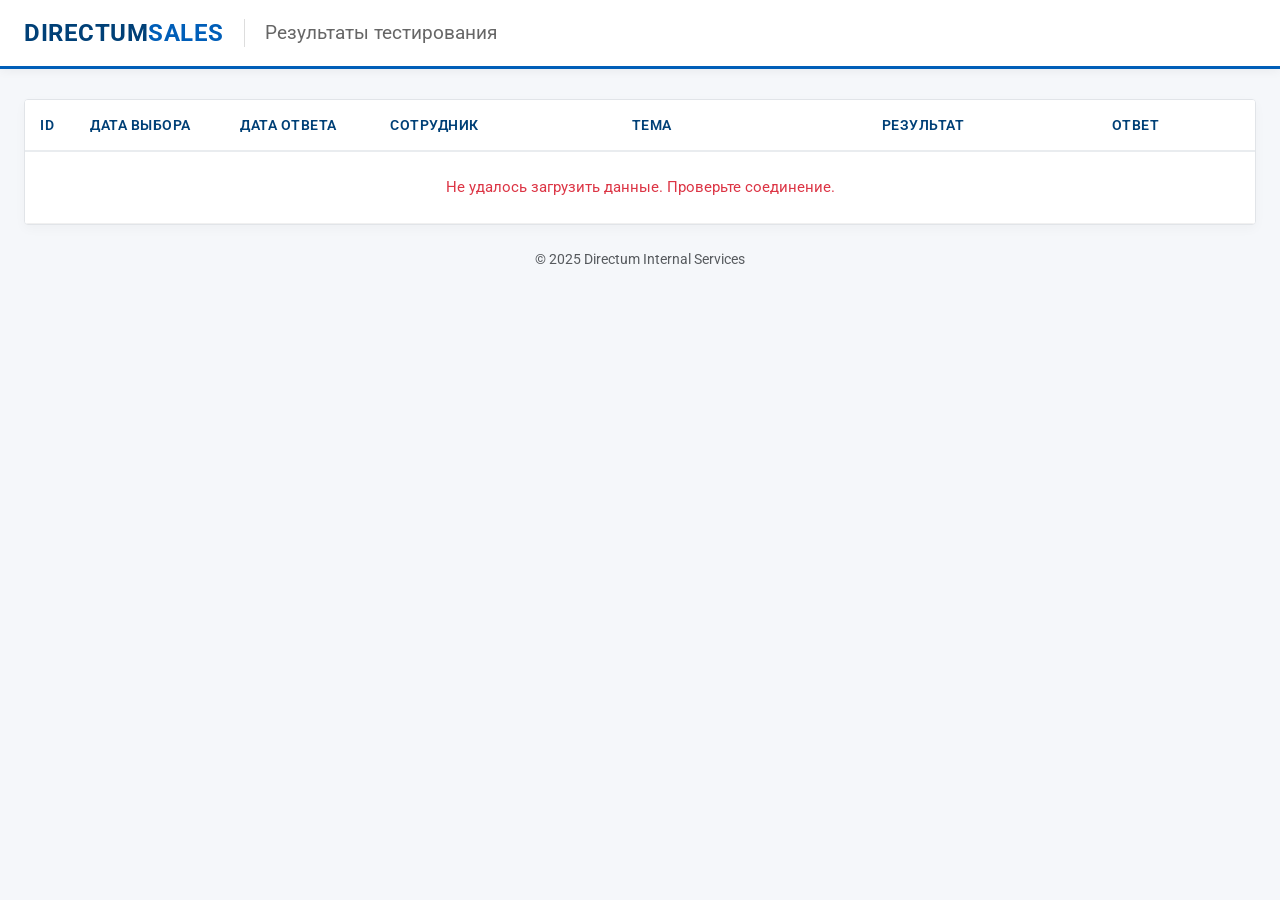
==== static/index.html @ 36f80bc5 "Styles" ====
<!DOCTYPE html>
<html lang="ru">
<head>
    <meta charset="UTF-8">
    <meta name="viewport" content="width=device-width, initial-scale=1.0">
    <title>Directum | Результаты тестирования</title>
    <!-- Подключаем шрифт Roboto для соответствия стилю -->
    <link href="https://fonts.googleapis.com/css2?family=Roboto:wght@300;400;500;700&display=swap" rel="stylesheet">
    <link href="https://cdn.jsdelivr.net/npm/bootstrap@5.3.0/dist/css/bootstrap.min.css" rel="stylesheet">
    
    <style>
        :root {
            --directum-blue: #005eb8; /* Фирменный синий цвет */
            --directum-dark: #004077;
            --bg-gray: #f5f7fa;
            --text-dark: #333333;
        }

        body {
            background-color: var(--bg-gray);
            font-family: 'Roboto', 'Segoe UI', Tahoma, sans-serif;
            color: var(--text-dark);
            padding-bottom: 40px;
        }

        /* Шапка в стиле Directum */
        .navbar {
            background-color: white;
            box-shadow: 0 2px 10px rgba(0,0,0,0.05);
            border-bottom: 3px solid var(--directum-blue);
            padding: 15px 0;
            margin-bottom: 30px;
        }

        .brand-logo {
            font-weight: 700;
            font-size: 1.5rem;
            color: var(--directum-dark);
            text-transform: uppercase;
            letter-spacing: 0.5px;
            display: flex;
            align-items: center;
        }
        
        .brand-logo span {
            color: var(--directum-blue);
        }

        .page-title {
            border-left: 1px solid #ddd;
            padding-left: 20px;
            margin-left: 20px;
            color: #666;
            font-weight: 400;
            font-size: 1.2rem;
        }

        /* Карточка таблицы */
        .table-card {
            background: white;
            border-radius: 4px; /* Более строгие углы */
            box-shadow: 0 4px 12px rgba(0,0,0,0.03);
            border: 1px solid #e1e4e8;
            padding: 0;
            overflow: hidden;
        }

        /* Стилизация таблицы */
        .table {
            margin-bottom: 0;
        }

        .table thead {
            background-color: #f8f9fa;
        }

        .table thead th {
            color: var(--directum-dark);
            font-weight: 600;
            font-size: 0.85rem;
            text-transform: uppercase;
            letter-spacing: 0.5px;
            border-bottom: 2px solid #e9ecef;
            padding: 15px;
        }

        .table tbody td {
            padding: 12px 15px;
            vertical-align: middle;
            font-size: 0.95rem;
            border-bottom: 1px solid #f0f0f0;
        }

        .table-hover tbody tr:hover {
            background-color: #f0f7ff; /* Очень легкий синий при наведении */
        }

        /* Стили для колонки темы */
        .theme-cell {
            max-width: 250px;
            white-space: nowrap;
            overflow: hidden;
            text-overflow: ellipsis;
        }
        
        .badge-theme {
            background-color: #e3f2fd;
            color: var(--directum-dark);
            font-weight: 500;
            border: 1px solid #bbdefb;
            padding: 6px 10px;
            border-radius: 4px;
        }

        /* Ссылки-действия */
        .clickable-preview {
            color: var(--directum-blue);
            cursor: pointer;
            font-weight: 500;
            text-decoration: none;
            border-bottom: 1px dashed var(--directum-blue);
            transition: all 0.2s;
        }
        
        .clickable-preview:hover {
            color: var(--directum-dark);
            border-bottom-style: solid;
        }

        /* Модальное окно */
        .modal-header {
            background-color: var(--directum-dark);
            color: white;
            border-bottom: none;
        }
        
        .modal-title {
            font-weight: 300;
        }
        
        .btn-close {
            filter: invert(1) grayscale(100%) brightness(200%);
        }

        #modalContent {
            white-space: pre-wrap;
            font-family: 'Consolas', 'Monaco', monospace;
            font-size: 0.9rem;
            color: #333;
            background-color: #fafafa;
            padding: 15px;
            border-radius: 4px;
            border: 1px solid #eee;
        }
        
        /* User Avatar Placeholder */
        .user-initials {
            display: inline-flex;
            align-items: center;
            justify-content: center;
            width: 30px;
            height: 30px;
            background-color: #e9ecef;
            color: var(--directum-dark);
            border-radius: 50%;
            font-size: 0.8rem;
            font-weight: bold;
            margin-right: 8px;
        }

        .date-text {
            color: #6c757d;
            font-size: 0.85rem;
        }
    </style>
</head>
<body>

<!-- Навигация -->
<nav class="navbar sticky-top">
    <div class="container-fluid px-4">
        <div class="d-flex align-items-center">
            <div class="brand-logo">
                Directum <span>Sales</span>
            </div>
            <div class="page-title d-none d-md-block">
                Результаты тестирования
            </div>
        </div>
    </div>
</nav>

<div class="container-fluid px-4">
    <div class="table-card">
        <div class="table-responsive">
            <table class="table table-hover" id="resultsTable">
                <thead>
                    <tr>
                        <th style="width: 50px;">ID</th>
                        <th style="width: 150px;">Дата выбора</th>
                        <th style="width: 150px;">Дата ответа</th>
                        <th>Сотрудник</th>
                        <th style="width: 250px;">Тема</th>
                        <th>Результат</th>
                        <th>Ответ</th>
                    </tr>
                </thead>
                <tbody id="tableBody">
                    <tr><td colspan="7" class="text-center py-5 text-muted">Загрузка данных...</td></tr>
                </tbody>
            </table>
        </div>
    </div>
    
    <div class="text-center mt-4 text-muted small">
        &copy; 2025 Directum Internal Services
    </div>
</div>

<!-- Модальное окно -->
<div class="modal fade" id="textModal" tabindex="-1" aria-hidden="true">
  <div class="modal-dialog modal-lg modal-dialog-scrollable">
    <div class="modal-content">
      <div class="modal-header">
        <h5 class="modal-title" id="modalTitle">Просмотр данных</h5>
        <button type="button" class="btn-close" data-bs-dismiss="modal" aria-label="Close"></button>
      </div>
      <div class="modal-body">
        <div id="modalContent"></div>
      </div>
      <div class="modal-footer bg-light">
        <button type="button" class="btn btn-secondary btn-sm" data-bs-dismiss="modal">Закрыть</button>
      </div>
    </div>
  </div>
</div>

<script src="https://cdn.jsdelivr.net/npm/bootstrap@5.3.0/dist/js/bootstrap.bundle.min.js"></script>
<script>
    function formatMskDate(dateString) {
        if (!dateString) return "-";
        const date = new Date(dateString);
        return date.toLocaleString("ru-RU", {
            timeZone: "Europe/Moscow",
            day: "2-digit", month: "2-digit", year: "numeric",
            hour: "2-digit", minute: "2-digit"
        });
    }

    function createPreview(text, type) {
        if (!text) return '<span class="text-muted">-</span>';
        let previewText = text.slice(0, 50) + "...";
        if (type === 'result') {
            const match = text.match(/Итоговая оценка:\s*\d+/i);
            if (match) previewText = match[0];
        } else {
             previewText = text.slice(0, 40) + (text.length > 40 ? "..." : "");
        }

        return `<span class="clickable-preview" onclick="openModal('${type}', this)">${previewText}</span>
                <div class="full-text d-none">${text.replace(/"/g, '&quot;')}</div>`;
    }

    function getInitials(fullName) {
        const parts = fullName.split(' ');
        if (parts.length >= 2) return (parts[0][0] + parts[1][0]).toUpperCase();
        return fullName.slice(0, 2).toUpperCase();
    }

    function openModal(type, element) {
        const fullTextDiv = element.nextElementSibling;
        const fullText = fullTextDiv.innerHTML
            .replace(/&quot;/g, '"')
            .replace(/&lt;/g, '<')
            .replace(/&gt;/g, '>');
        const title = type === 'result' ? 'Результат анализа ИИ' : 'Ответ пользователя';
        document.getElementById('modalTitle').textContent = title;
        document.getElementById('modalContent').textContent = fullText;
        const modal = new bootstrap.Modal(document.getElementById('textModal'));
        modal.show();
    }

    async function loadData() {
        try {
            const response = await fetch('/api/data');
            const data = await response.json();
            const tbody = document.getElementById('tableBody');
            tbody.innerHTML = '';

            data.forEach(row => {
                const tr = document.createElement('tr');
                
                // Парсим имя для инициалов
                const cleanName = row.full_name.split('(')[0].trim();
                const initials = getInitials(cleanName);

                tr.innerHTML = `
                    <td class="text-muted small">${row.id}</td>
                    <td><div class="date-text">${formatMskDate(row.created_at)}</div></td>
                    <td><div class="date-text">${formatMskDate(row.answered_at)}</div></td>
                    <td>
                        <div class="d-flex align-items-center">
                            <div class="user-initials">${initials}</div>
                            <div>${row.full_name}</div>
                        </div>
                    </td>
                    <td>
                        <div class="theme-cell" title="${row.theme_name}">
                            <span class="badge badge-theme text-truncate d-block" style="max-width: 100%;">${row.theme_name}</span>
                        </div>
                    </td>
                    <td>${createPreview(row.result, 'result')}</td>
                    <td>${createPreview(row.user_answer, 'answer')}</td>
                `;
                tbody.appendChild(tr);
            });
        } catch (e) {
            console.error(e);
            document.getElementById('tableBody').innerHTML = '<tr><td colspan="7" class="text-danger text-center py-4">Не удалось загрузить данные. Проверьте соединение.</td></tr>';
        }
    }

    loadData();
</script>
</body>
</html>
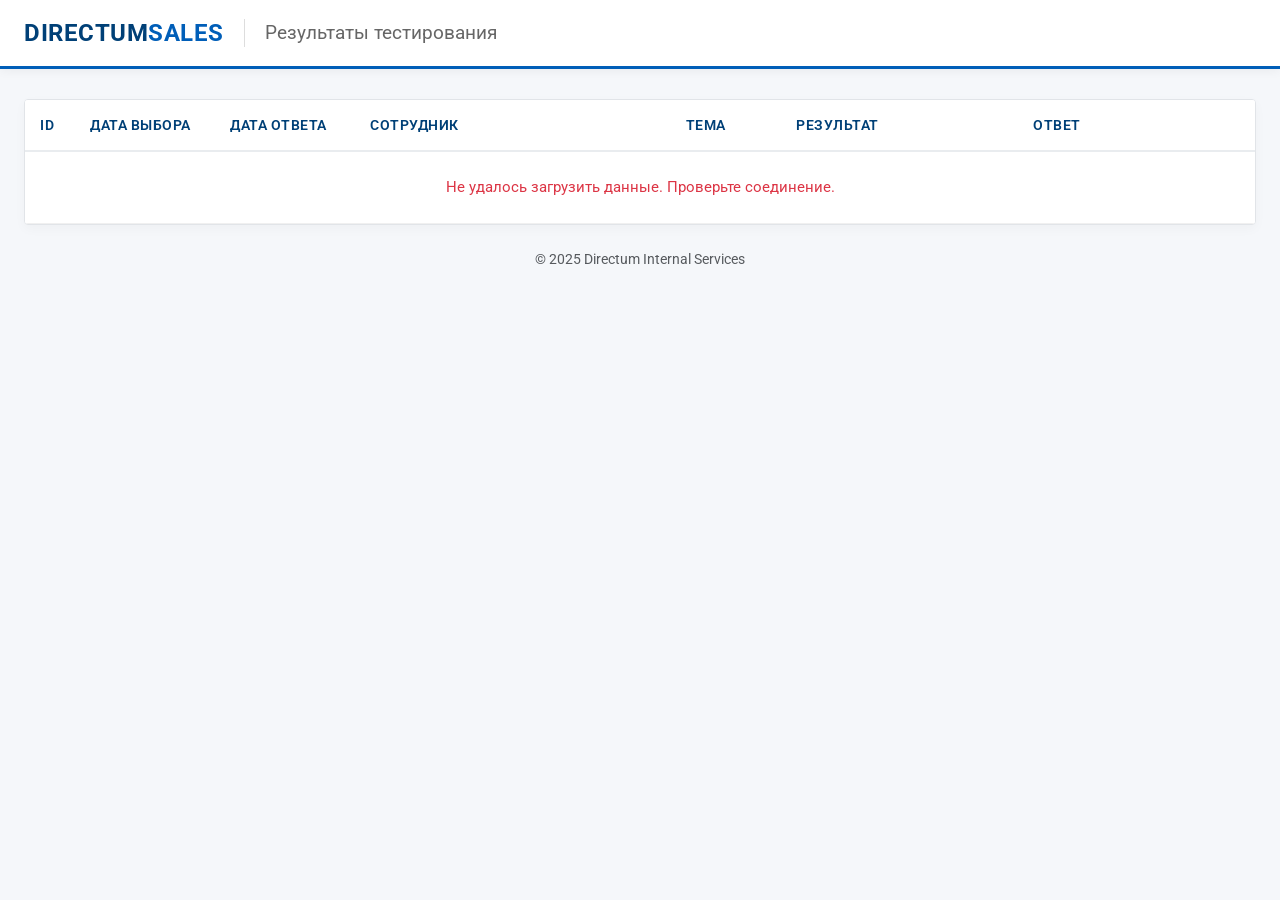
==== commit 3c24a969: "Width fix" ====
--- a/static/index.html
+++ b/static/index.html
@@ -4,13 +4,12 @@
     <meta charset="UTF-8">
     <meta name="viewport" content="width=device-width, initial-scale=1.0">
     <title>Directum | Результаты тестирования</title>
-    <!-- Подключаем шрифт Roboto для соответствия стилю -->
     <link href="https://fonts.googleapis.com/css2?family=Roboto:wght@300;400;500;700&display=swap" rel="stylesheet">
     <link href="https://cdn.jsdelivr.net/npm/bootstrap@5.3.0/dist/css/bootstrap.min.css" rel="stylesheet">
     
     <style>
         :root {
-            --directum-blue: #005eb8; /* Фирменный синий цвет */
+            --directum-blue: #005eb8; 
             --directum-dark: #004077;
             --bg-gray: #f5f7fa;
             --text-dark: #333333;
@@ -23,7 +22,6 @@
             padding-bottom: 40px;
         }
 
-        /* Шапка в стиле Directum */
         .navbar {
             background-color: white;
             box-shadow: 0 2px 10px rgba(0,0,0,0.05);
@@ -55,17 +53,15 @@
             font-size: 1.2rem;
         }
 
-        /* Карточка таблицы */
         .table-card {
             background: white;
-            border-radius: 4px; /* Более строгие углы */
+            border-radius: 4px;
             box-shadow: 0 4px 12px rgba(0,0,0,0.03);
             border: 1px solid #e1e4e8;
             padding: 0;
             overflow: hidden;
         }
 
-        /* Стилизация таблицы */
         .table {
             margin-bottom: 0;
         }
@@ -82,25 +78,27 @@
             letter-spacing: 0.5px;
             border-bottom: 2px solid #e9ecef;
             padding: 15px;
-        }
-
+            vertical-align: top;
+        }
+
+        /* Выравниваем контент по верху, чтобы при высокой теме строки смотрелись аккуратно */
         .table tbody td {
             padding: 12px 15px;
-            vertical-align: middle;
+            vertical-align: top; 
             font-size: 0.95rem;
             border-bottom: 1px solid #f0f0f0;
         }
 
         .table-hover tbody tr:hover {
-            background-color: #f0f7ff; /* Очень легкий синий при наведении */
-        }
-
-        /* Стили для колонки темы */
+            background-color: #f0f7ff;
+        }
+
+        /* Стили для темы с переносом строк */
         .theme-cell {
-            max-width: 250px;
-            white-space: nowrap;
-            overflow: hidden;
-            text-overflow: ellipsis;
+            min-width: 200px;  /* Минимальная ширина, чтобы не сжималось совсем */
+            max-width: 350px;  /* Ограничиваем ширину, чтобы не занимало пол-экрана */
+            white-space: normal; /* Разрешаем перенос строк */
+            line-height: 1.4;
         }
         
         .badge-theme {
@@ -108,11 +106,13 @@
             color: var(--directum-dark);
             font-weight: 500;
             border: 1px solid #bbdefb;
-            padding: 6px 10px;
+            padding: 8px 12px;
             border-radius: 4px;
-        }
-
-        /* Ссылки-действия */
+            display: inline-block; /* Важно для корректного отображения блоком */
+            text-align: left;
+            white-space: normal; /* Разрешаем перенос внутри бейджа */
+        }
+
         .clickable-preview {
             color: var(--directum-blue);
             cursor: pointer;
@@ -120,6 +120,7 @@
             text-decoration: none;
             border-bottom: 1px dashed var(--directum-blue);
             transition: all 0.2s;
+            display: inline-block;
         }
         
         .clickable-preview:hover {
@@ -127,7 +128,6 @@
             border-bottom-style: solid;
         }
 
-        /* Модальное окно */
         .modal-header {
             background-color: var(--directum-dark);
             color: white;
@@ -153,30 +153,30 @@
             border: 1px solid #eee;
         }
         
-        /* User Avatar Placeholder */
         .user-initials {
             display: inline-flex;
             align-items: center;
             justify-content: center;
-            width: 30px;
-            height: 30px;
+            width: 32px;
+            height: 32px;
+            min-width: 32px; /* Чтобы не сплющивалось */
             background-color: #e9ecef;
             color: var(--directum-dark);
             border-radius: 50%;
             font-size: 0.8rem;
             font-weight: bold;
-            margin-right: 8px;
+            margin-right: 10px;
         }
 
         .date-text {
             color: #6c757d;
             font-size: 0.85rem;
+            white-space: nowrap; /* Даты в одну строку */
         }
     </style>
 </head>
 <body>
 
-<!-- Навигация -->
 <nav class="navbar sticky-top">
     <div class="container-fluid px-4">
         <div class="d-flex align-items-center">
@@ -197,12 +197,12 @@
                 <thead>
                     <tr>
                         <th style="width: 50px;">ID</th>
-                        <th style="width: 150px;">Дата выбора</th>
-                        <th style="width: 150px;">Дата ответа</th>
-                        <th>Сотрудник</th>
-                        <th style="width: 250px;">Тема</th>
-                        <th>Результат</th>
-                        <th>Ответ</th>
+                        <th style="width: 140px;">Дата выбора</th>
+                        <th style="width: 140px;">Дата ответа</th>
+                        <th style="min-width: 200px;">Сотрудник</th>
+                        <th>Тема</th>
+                        <th style="min-width: 150px;">Результат</th>
+                        <th style="min-width: 150px;">Ответ</th>
                     </tr>
                 </thead>
                 <tbody id="tableBody">
@@ -217,7 +217,6 @@
     </div>
 </div>
 
-<!-- Модальное окно -->
 <div class="modal fade" id="textModal" tabindex="-1" aria-hidden="true">
   <div class="modal-dialog modal-lg modal-dialog-scrollable">
     <div class="modal-content">
@@ -290,7 +289,6 @@
             data.forEach(row => {
                 const tr = document.createElement('tr');
                 
-                // Парсим имя для инициалов
                 const cleanName = row.full_name.split('(')[0].trim();
                 const initials = getInitials(cleanName);
 
@@ -300,13 +298,13 @@
                     <td><div class="date-text">${formatMskDate(row.answered_at)}</div></td>
                     <td>
                         <div class="d-flex align-items-center">
-                            <div class="user-initials">${initials}</div>
+                            <div class="user-initials flex-shrink-0">${initials}</div>
                             <div>${row.full_name}</div>
                         </div>
                     </td>
                     <td>
-                        <div class="theme-cell" title="${row.theme_name}">
-                            <span class="badge badge-theme text-truncate d-block" style="max-width: 100%;">${row.theme_name}</span>
+                        <div class="theme-cell">
+                            <span class="badge badge-theme">${row.theme_name}</span>
                         </div>
                     </td>
                     <td>${createPreview(row.result, 'result')}</td>
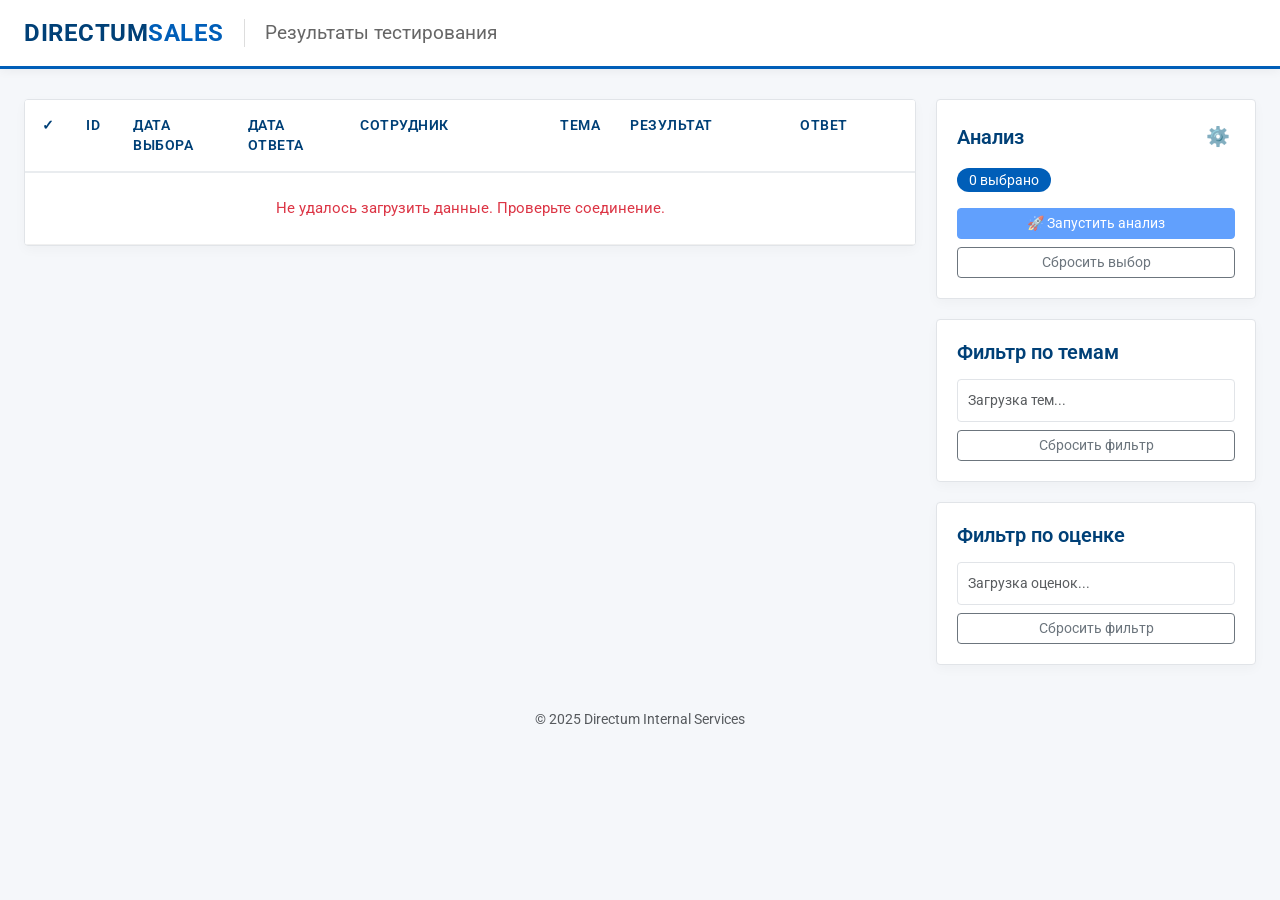
==== commit a64b8734: "Добавить пагинацию, анализ ответов через LLM и фильтры - Динамическая подгрузка записей (infinite sc" ====
--- a/static/index.html
+++ b/static/index.html
@@ -51,6 +51,21 @@
             color: #666;
             font-weight: 400;
             font-size: 1.2rem;
+        }
+
+        .main-layout {
+            display: flex;
+            gap: 20px;
+        }
+
+        .main-content {
+            flex: 1;
+            min-width: 0;
+        }
+
+        .sidebar {
+            width: 320px;
+            flex-shrink: 0;
         }
 
         .table-card {
@@ -81,7 +96,6 @@
             vertical-align: top;
         }
 
-        /* Выравниваем контент по верху, чтобы при высокой теме строки смотрелись аккуратно */
         .table tbody td {
             padding: 12px 15px;
             vertical-align: top; 
@@ -93,11 +107,10 @@
             background-color: #f0f7ff;
         }
 
-        /* Стили для темы с переносом строк */
         .theme-cell {
-            min-width: 200px;  /* Минимальная ширина, чтобы не сжималось совсем */
-            max-width: 350px;  /* Ограничиваем ширину, чтобы не занимало пол-экрана */
-            white-space: normal; /* Разрешаем перенос строк */
+            min-width: 200px;
+            max-width: 350px;
+            white-space: normal;
             line-height: 1.4;
         }
         
@@ -108,9 +121,21 @@
             border: 1px solid #bbdefb;
             padding: 8px 12px;
             border-radius: 4px;
-            display: inline-block; /* Важно для корректного отображения блоком */
+            display: inline-block;
             text-align: left;
-            white-space: normal; /* Разрешаем перенос внутри бейджа */
+            white-space: normal;
+            cursor: pointer;
+            transition: all 0.2s;
+        }
+        
+        .badge-theme:hover {
+            background-color: #bbdefb;
+        }
+        
+        .badge-theme.active {
+            background-color: var(--directum-blue);
+            color: white;
+            border-color: var(--directum-dark);
         }
 
         .clickable-preview {
@@ -159,7 +184,7 @@
             justify-content: center;
             width: 32px;
             height: 32px;
-            min-width: 32px; /* Чтобы не сплющивалось */
+            min-width: 32px;
             background-color: #e9ecef;
             color: var(--directum-dark);
             border-radius: 50%;
@@ -171,7 +196,106 @@
         .date-text {
             color: #6c757d;
             font-size: 0.85rem;
-            white-space: nowrap; /* Даты в одну строку */
+            white-space: nowrap;
+        }
+
+        .sidebar-card {
+            background: white;
+            border-radius: 4px;
+            box-shadow: 0 4px 12px rgba(0,0,0,0.03);
+            border: 1px solid #e1e4e8;
+            padding: 20px;
+            margin-bottom: 20px;
+        }
+
+        .sidebar-card h5 {
+            color: var(--directum-dark);
+            font-weight: 600;
+            margin-bottom: 15px;
+            display: flex;
+            align-items: center;
+            justify-content: space-between;
+        }
+
+        .selected-count {
+            background: var(--directum-blue);
+            color: white;
+            padding: 4px 12px;
+            border-radius: 12px;
+            font-size: 0.85rem;
+        }
+
+        .loading-more {
+            text-align: center;
+            padding: 20px;
+            color: #6c757d;
+        }
+
+        .checkbox-column {
+            width: 50px;
+            text-align: center;
+        }
+
+        .filter-section {
+            margin-bottom: 15px;
+        }
+
+        .filter-section label {
+            font-weight: 500;
+            color: var(--directum-dark);
+            margin-bottom: 8px;
+            display: block;
+        }
+
+        .btn-settings {
+            background: none;
+            border: none;
+            color: var(--directum-dark);
+            cursor: pointer;
+            font-size: 1.2rem;
+            padding: 5px;
+            transition: color 0.2s;
+        }
+
+        .btn-settings:hover {
+            color: var(--directum-blue);
+        }
+
+        #analysisResult {
+            white-space: pre-wrap;
+            font-family: 'Consolas', 'Monaco', monospace;
+            font-size: 0.9rem;
+            background-color: #fafafa;
+            padding: 15px;
+            border-radius: 4px;
+            border: 1px solid #eee;
+            max-height: 400px;
+            overflow-y: auto;
+        }
+
+        .streaming-indicator {
+            color: var(--directum-blue);
+            font-style: italic;
+        }
+        
+        .theme-filter-list {
+            max-height: 350px;
+            overflow-y: auto;
+            border: 1px solid #e1e4e8;
+            border-radius: 4px;
+            padding: 10px;
+        }
+        
+        .theme-filter-item {
+            display: flex;
+            align-items: center;
+            gap: 8px;
+            padding: 4px 0;
+            cursor: pointer;
+        }
+        
+        .theme-filter-item:hover {
+            background-color: #f5f7fa;
         }
     </style>
 </head>
@@ -191,24 +315,77 @@
 </nav>
 
 <div class="container-fluid px-4">
-    <div class="table-card">
-        <div class="table-responsive">
-            <table class="table table-hover" id="resultsTable">
-                <thead>
-                    <tr>
-                        <th style="width: 50px;">ID</th>
-                        <th style="width: 140px;">Дата выбора</th>
-                        <th style="width: 140px;">Дата ответа</th>
-                        <th style="min-width: 200px;">Сотрудник</th>
-                        <th>Тема</th>
-                        <th style="min-width: 150px;">Результат</th>
-                        <th style="min-width: 150px;">Ответ</th>
-                    </tr>
-                </thead>
-                <tbody id="tableBody">
-                    <tr><td colspan="7" class="text-center py-5 text-muted">Загрузка данных...</td></tr>
-                </tbody>
-            </table>
+    <div class="main-layout">
+        <!-- Основной контент с таблицей -->
+        <div class="main-content">
+            <div class="table-card">
+                <div class="table-responsive">
+                    <table class="table table-hover" id="resultsTable">
+                        <thead>
+                            <tr>
+                                <th class="checkbox-column">✓</th>
+                                <th style="width: 50px;">ID</th>
+                                <th style="width: 140px;">Дата выбора</th>
+                                <th style="width: 140px;">Дата ответа</th>
+                                <th style="min-width: 200px;">Сотрудник</th>
+                                <th>Тема</th>
+                                <th style="min-width: 170px;">Результат</th>
+                                <th style="min-width: 130px;">Ответ</th>
+                            </tr>
+                        </thead>
+                        <tbody id="tableBody">
+                            <tr><td colspan="8" class="text-center py-5 text-muted">Загрузка данных...</td></tr>
+                        </tbody>
+                    </table>
+                </div>
+            </div>
+            
+            <div class="loading-more d-none" id="loadingMore">
+                Загрузка ещё данных...
+            </div>
+        </div>
+
+        <!-- Боковая панель -->
+        <div class="sidebar">
+            <div class="sidebar-card">
+                <h5>
+                    Анализ
+                    <button class="btn-settings" onclick="openSettingsModal()" title="Настройки промта">⚙️</button>
+                </h5>
+                
+                <div class="mb-3">
+                    <span class="selected-count" id="selectedCount">0 выбрано</span>
+                </div>
+                
+                <div class="d-grid gap-2">
+                    <button class="btn btn-primary btn-sm" id="analyzeBtn" onclick="analyzeAnswers()" disabled>
+                        🚀 Запустить анализ
+                    </button>
+                    <button class="btn btn-outline-secondary btn-sm" onclick="clearSelection()">
+                        Сбросить выбор
+                    </button>
+                </div>
+            </div>
+
+            <div class="sidebar-card">
+                <h5>Фильтр по темам</h5>
+                <div class="theme-filter-list" id="themeFilterList">
+                    <div class="text-muted small">Загрузка тем...</div>
+                </div>
+                <button class="btn btn-outline-secondary btn-sm w-100 mt-2" onclick="clearThemeFilter()">
+                    Сбросить фильтр
+                </button>
+            </div>
+
+            <div class="sidebar-card">
+                <h5>Фильтр по оценке</h5>
+                <div class="theme-filter-list" id="scoreFilterList">
+                    <div class="text-muted small">Загрузка оценок...</div>
+                </div>
+                <button class="btn btn-outline-secondary btn-sm w-100 mt-2" onclick="clearScoreFilter()">
+                    Сбросить фильтр
+                </button>
+            </div>
         </div>
     </div>
     
@@ -217,6 +394,7 @@
     </div>
 </div>
 
+<!-- Модальное окно для просмотра текста -->
 <div class="modal fade" id="textModal" tabindex="-1" aria-hidden="true">
   <div class="modal-dialog modal-lg modal-dialog-scrollable">
     <div class="modal-content">
@@ -234,8 +412,84 @@
   </div>
 </div>
 
+<!-- Модальное окно настроек промта -->
+<div class="modal fade" id="settingsModal" tabindex="-1" aria-hidden="true">
+  <div class="modal-dialog">
+    <div class="modal-content">
+      <div class="modal-header">
+        <h5 class="modal-title">Настройки анализа</h5>
+        <button type="button" class="btn-close" data-bs-dismiss="modal" aria-label="Close"></button>
+      </div>
+      <div class="modal-body">
+        <div class="mb-3">
+            <label for="analysisPrompt" class="form-label fw-bold">Промт для анализа:</label>
+            <textarea class="form-control" id="analysisPrompt" rows="5">проанализируй и обобщи наиболее явные ошибки и дай рекомендации. Игнорируй непоследовательность и некорректность в названии и терминах, т.к. это может быть связано с некорректным распознаванием записи.</textarea>
+        </div>
+      </div>
+      <div class="modal-footer">
+        <button type="button" class="btn btn-secondary btn-sm" data-bs-dismiss="modal">Закрыть</button>
+        <button type="button" class="btn btn-primary btn-sm" onclick="saveSettings()">Сохранить</button>
+      </div>
+    </div>
+  </div>
+</div>
+
+<!-- Модальное окно результата анализа -->
+<div class="modal fade" id="resultModal" tabindex="-1" aria-hidden="true">
+  <div class="modal-dialog modal-lg modal-dialog-scrollable">
+    <div class="modal-content">
+      <div class="modal-header">
+        <h5 class="modal-title">Результат анализа</h5>
+        <button type="button" class="btn-close" data-bs-dismiss="modal" aria-label="Close"></button>
+      </div>
+      <div class="modal-body">
+        <div id="analysisResult"></div>
+      </div>
+      <div class="modal-footer">
+        <button type="button" class="btn btn-outline-secondary btn-sm" onclick="downloadResult()">
+            💾 Скачать .md
+        </button>
+        <button type="button" class="btn btn-secondary btn-sm" data-bs-dismiss="modal">Закрыть</button>
+      </div>
+    </div>
+  </div>
+</div>
+
 <script src="https://cdn.jsdelivr.net/npm/bootstrap@5.3.0/dist/js/bootstrap.bundle.min.js"></script>
 <script>
+    // Состояние пагинации
+    let currentOffset = 0;
+    const defaultLimit = 20;
+    let currentLimit = parseInt(localStorage.getItem('salesViewer_pageSize')) || defaultLimit;
+    let isLoading = false;
+    let hasMore = true;
+    let totalRecords = 0;
+
+    // Выбранные ответы для анализа
+    let selectedAnswers = new Map();
+    
+    // Все доступные темы
+    let allThemes = [];
+    let activeThemeFilter = null;
+    
+    // Все доступные оценки
+    let allScores = [];
+    let activeScoreFilter = null;
+    
+    // Данные таблицы (для фильтрации)
+    let allTableData = [];
+
+    // Загрузка промта из localStorage
+    function loadPrompt() {
+        const saved = localStorage.getItem('salesViewer_analysisPrompt');
+        return saved || 'проанализируй и обобщи наиболее явные ошибки и дай рекомендации. Игнорируй непоследовательность и некорректность в названии и терминах, т.к. это может быть связано с некорректным распознаванием записи.';
+    }
+    
+    function savePrompt() {
+        const prompt = document.getElementById('analysisPrompt').value;
+        localStorage.setItem('salesViewer_analysisPrompt', prompt);
+    }
+
     function formatMskDate(dateString) {
         if (!dateString) return "-";
         const date = new Date(dateString);
@@ -264,6 +518,16 @@
         const parts = fullName.split(' ');
         if (parts.length >= 2) return (parts[0][0] + parts[1][0]).toUpperCase();
         return fullName.slice(0, 2).toUpperCase();
+    }
+	
+	function formatUserWithLink(fullName) {
+        const match = fullName.match(/^(.*?)\s*\((.*?)\)$/);
+        if (match && match[2] && match[2] !== 'no_user') {
+            const name = match[1];
+            const username = match[2];
+            return `${name} (<a href="https://t.me/${username}" target="_blank" title="Открыть Telegram" style="color: var(--directum-blue); text-decoration: none; border-bottom: 1px dotted var(--directum-blue);">${username}</a>)`;
+        }
+        return fullName;
     }
 
     function openModal(type, element) {
@@ -279,46 +543,373 @@
         modal.show();
     }
 
-    async function loadData() {
+    function openSettingsModal() {
+        document.getElementById('analysisPrompt').value = loadPrompt();
+        const modal = new bootstrap.Modal(document.getElementById('settingsModal'));
+        modal.show();
+    }
+    
+    function saveSettings() {
+        savePrompt();
+        const modal = bootstrap.Modal.getInstance(document.getElementById('settingsModal'));
+        modal.hide();
+    }
+
+    function updateSelectedCount() {
+        document.getElementById('selectedCount').textContent = `${selectedAnswers.size} выбрано`;
+        document.getElementById('analyzeBtn').disabled = selectedAnswers.size === 0;
+    }
+
+    function toggleSelection(id) {
+        if (selectedAnswers.has(id)) {
+            selectedAnswers.delete(id);
+        } else {
+            const row = allTableData.find(r => r.id === id);
+            if (row) {
+                selectedAnswers.set(id, row);
+            }
+        }
+        updateSelectedCount();
+    }
+
+    function clearSelection() {
+        selectedAnswers.clear();
+        document.querySelectorAll('.answer-checkbox').forEach(cb => cb.checked = false);
+        updateSelectedCount();
+    }
+
+    // Извлечение оценки из текста результата
+    function extractScore(resultText) {
+        if (!resultText) return null;
+        const match = resultText.match(/Итоговая оценка:\s*(\d+)/i);
+        return match ? parseInt(match[1]) : null;
+    }
+    
+    // Фильтрация тем
+    function extractUniqueThemes(data) {
+        const themesMap = new Map();
+        data.forEach(row => {
+            if (row.theme_name && !themesMap.has(row.theme_name)) {
+                themesMap.set(row.theme_name, row.theme_name);
+            }
+        });
+        return Array.from(themesMap.values()).sort();
+    }
+    
+    // Фильтрация оценок
+    function extractUniqueScores(data) {
+        const scoresSet = new Set();
+        data.forEach(row => {
+            const score = extractScore(row.result);
+            if (score !== null) {
+                scoresSet.add(score);
+            }
+        });
+        return Array.from(scoresSet).sort((a, b) => a - b);
+    }
+    
+    function renderThemeFilter(themes) {
+        const container = document.getElementById('themeFilterList');
+        container.innerHTML = themes.map(theme => {
+            const isActive = activeThemeFilter === theme ? 'active' : '';
+            return `
+                <label class="theme-filter-item">
+                    <input type="checkbox" value="${theme}" 
+                           ${activeThemeFilter === theme ? 'checked' : ''}
+                           onchange="setThemeFilter('${theme}')">
+                    <span class="badge badge-theme ${isActive}">${theme}</span>
+                </label>
+            `;
+        }).join('');
+    }
+    
+    function renderScoreFilter(scores) {
+        const container = document.getElementById('scoreFilterList');
+        container.innerHTML = scores.map(score => {
+            const isActive = activeScoreFilter === score;
+            return `
+                <label class="theme-filter-item">
+                    <input type="checkbox" value="${score}" 
+                           ${isActive ? 'checked' : ''}
+                           onchange="setScoreFilter(${score})">
+                    <span class="badge badge-theme ${isActive ? 'active' : ''}">${score}</span>
+                </label>
+            `;
+        }).join('');
+    }
+    
+    async function setThemeFilter(theme) {
+        if (activeThemeFilter === theme) {
+            activeThemeFilter = null;
+        } else {
+            activeThemeFilter = theme;
+        }
+        
+        // Если включили фильтр — подгружаем все данные для корректной фильтрации
+        if (activeThemeFilter) {
+            currentOffset = 0;
+            hasMore = true;
+            allTableData = [];
+            document.getElementById('tableBody').innerHTML = '<tr><td colspan="8" class="text-center py-5 text-muted">Применение фильтра...</td></tr>';
+            
+            // Подгружаем все данные порциями
+            while (hasMore) {
+                await loadData(true, false);
+            }
+            allScores = extractUniqueScores(allTableData);
+            renderThemeFilter(allThemes);
+            renderScoreFilter(allScores);
+            renderTable();
+        } else {
+            // Сброс фильтра — полная перезагрузка
+            currentOffset = 0;
+            hasMore = true;
+            allTableData = [];
+            document.getElementById('tableBody').innerHTML = '<tr><td colspan="8" class="text-center py-5 text-muted">Загрузка данных...</td></tr>';
+            await loadData(false, true);
+        }
+    }
+    
+    async function clearThemeFilter() {
+        activeThemeFilter = null;
+        currentOffset = 0;
+        hasMore = true;
+        allTableData = [];
+        document.getElementById('tableBody').innerHTML = '<tr><td colspan="8" class="text-center py-5 text-muted">Загрузка данных...</td></tr>';
+        await loadData(false, true);
+    }
+    
+    async function setScoreFilter(score) {
+        if (activeScoreFilter === score) {
+            activeScoreFilter = null;
+        } else {
+            activeScoreFilter = score;
+        }
+        renderScoreFilter(allScores);
+        renderTable();
+    }
+    
+    function clearScoreFilter() {
+        activeScoreFilter = null;
+        renderScoreFilter(allScores);
+        renderTable();
+    }
+
+    // Фильтрация данных
+    function getFilteredData() {
+        let filtered = allTableData;
+        
+        if (activeThemeFilter) {
+            filtered = filtered.filter(row => row.theme_name === activeThemeFilter);
+        }
+        
+        if (activeScoreFilter !== null) {
+            filtered = filtered.filter(row => extractScore(row.result) === activeScoreFilter);
+        }
+        
+        return filtered;
+    }
+
+    // Рендер таблицы из отфильтрованных данных
+    function renderTable() {
+        const tbody = document.getElementById('tableBody');
+        tbody.innerHTML = '';
+        
+        const filteredData = getFilteredData();
+        
+        if (filteredData.length === 0) {
+            tbody.innerHTML = '<tr><td colspan="8" class="text-center py-5 text-muted">Нет данных по выбранному фильтру</td></tr>';
+            return;
+        }
+
+        filteredData.forEach(row => {
+            const tr = document.createElement('tr');
+            tr.dataset.id = row.id;
+            
+            const cleanName = row.full_name.split('(')[0].trim();
+            const initials = getInitials(cleanName);
+            const isSelected = selectedAnswers.has(row.id);
+
+            tr.innerHTML = `
+                <td class="checkbox-column">
+                    <input type="checkbox" class="form-check-input answer-checkbox" 
+                           ${isSelected ? 'checked' : ''} 
+                           onchange="toggleSelection(${row.id})">
+                </td>
+                <td class="text-muted small">${row.id}</td>
+                <td><div class="date-text">${formatMskDate(row.created_at)}</div></td>
+                <td><div class="date-text">${formatMskDate(row.answered_at)}</div></td>
+                <td>
+                    <div class="d-flex align-items-center">
+                        <div class="user-initials flex-shrink-0">${initials}</div>
+                        <div>${formatUserWithLink(row.full_name)}</div>
+                    </div>
+                </td>
+                <td>
+                    <div class="theme-cell">
+                        <span class="badge badge-theme">${row.theme_name}</span>
+                    </div>
+                </td>
+                <td>${createPreview(row.result, 'result')}</td>
+                <td>${createPreview(row.user_answer, 'answer')}</td>
+            `;
+            tbody.appendChild(tr);
+        });
+    }
+
+    async function loadData(append = false, render = true) {
+        if (isLoading || !hasMore) return;
+        
+        isLoading = true;
+
         try {
-            const response = await fetch('/api/data');
-            const data = await response.json();
-            const tbody = document.getElementById('tableBody');
-            tbody.innerHTML = '';
-
-            data.forEach(row => {
-                const tr = document.createElement('tr');
+            const response = await fetch(`/api/data?offset=${currentOffset}&limit=${currentLimit}`);
+            if (!response.ok) {
+                throw new Error(`HTTP ${response.status}`);
+            }
+            const result = await response.json();
+            
+            if (!append) {
+                allTableData = [];
+                currentOffset = 0;
+            }
+
+            totalRecords = result.total;
+            
+            // Добавляем новые данные
+            result.data.forEach(row => {
+                // Проверяем, нет ли уже такого ID
+                if (!allTableData.find(r => r.id === row.id)) {
+                    allTableData.push(row);
+                }
+            });
+            
+            // Извлекаем уникальные темы и оценки при первой загрузке
+            if (!append) {
+                allThemes = extractUniqueThemes(allTableData);
+                allScores = extractUniqueScores(allTableData);
+                renderThemeFilter(allThemes);
+                renderScoreFilter(allScores);
+            }
+
+            // Рендерим таблицу с учётом фильтра (если нужно)
+            if (render) {
+                renderTable();
+            }
+
+            currentOffset += currentLimit;
+            hasMore = currentOffset < totalRecords;
+            
+            if (hasMore) {
+                document.getElementById('loadingMore').classList.remove('d-none');
+            } else {
+                document.getElementById('loadingMore').classList.add('d-none');
+            }
+
+        } catch (e) {
+            console.error('Load error:', e);
+            if (!append) {
+                document.getElementById('tableBody').innerHTML = '<tr><td colspan="8" class="text-danger text-center py-4">Не удалось загрузить данные. Проверьте соединение.</td></tr>';
+            }
+        } finally {
+            isLoading = false;
+        }
+    }
+
+    // Бесконечная прокрутка
+    window.addEventListener('scroll', () => {
+        if ((window.innerHeight + window.scrollY) >= document.body.offsetHeight - 500) {
+            loadData(true);
+        }
+    });
+
+    // Глобальная переменная для последнего результата анализа
+    let lastAnalysisResult = '';
+
+    async function analyzeAnswers() {
+        const answers = Array.from(selectedAnswers.values());
+        const prompt = loadPrompt();
+        
+        if (!answers.length) {
+            alert('Выберите хотя бы один ответ для анализа');
+            return;
+        }
+
+        const btn = document.getElementById('analyzeBtn');
+        const resultModal = new bootstrap.Modal(document.getElementById('resultModal'));
+        const resultDiv = document.getElementById('analysisResult');
+        
+        btn.disabled = true;
+        btn.textContent = '⏳ Анализ...';
+        
+        // Открываем модальное окно с индикатором загрузки
+        resultDiv.innerHTML = '<div class="text-center"><div class="spinner-border text-primary" role="status"></div><p class="mt-2">Генерирую анализ...</p></div>';
+        resultModal.show();
+        lastAnalysisResult = '';
+
+        try {
+            const response = await fetch('/api/analyze', {
+                method: 'POST',
+                headers: {
+                    'Content-Type': 'application/json'
+                },
+                body: JSON.stringify({
+                    selected_answers: answers,
+                    prompt: prompt
+                })
+            });
+
+            if (!response.ok) {
+                const error = await response.json().catch(() => ({ detail: 'Ошибка анализа' }));
+                throw new Error(error.detail || `HTTP ${response.status}`);
+            }
+
+            // Потоковое чтение ответа
+            const reader = response.body.getReader();
+            const decoder = new TextDecoder();
+            
+            resultDiv.innerHTML = '';
+            
+            while (true) {
+                const { value, done } = await reader.read();
+                if (done) break;
                 
-                const cleanName = row.full_name.split('(')[0].trim();
-                const initials = getInitials(cleanName);
-
-                tr.innerHTML = `
-                    <td class="text-muted small">${row.id}</td>
-                    <td><div class="date-text">${formatMskDate(row.created_at)}</div></td>
-                    <td><div class="date-text">${formatMskDate(row.answered_at)}</div></td>
-                    <td>
-                        <div class="d-flex align-items-center">
-                            <div class="user-initials flex-shrink-0">${initials}</div>
-                            <div>${row.full_name}</div>
-                        </div>
-                    </td>
-                    <td>
-                        <div class="theme-cell">
-                            <span class="badge badge-theme">${row.theme_name}</span>
-                        </div>
-                    </td>
-                    <td>${createPreview(row.result, 'result')}</td>
-                    <td>${createPreview(row.user_answer, 'answer')}</td>
-                `;
-                tbody.appendChild(tr);
-            });
+                const text = decoder.decode(value);
+                lastAnalysisResult += text;
+                resultDiv.textContent = lastAnalysisResult;
+                resultDiv.scrollTop = resultDiv.scrollHeight;
+            }
+
         } catch (e) {
-            console.error(e);
-            document.getElementById('tableBody').innerHTML = '<tr><td colspan="7" class="text-danger text-center py-4">Не удалось загрузить данные. Проверьте соединение.</td></tr>';
-        }
-    }
-
-    loadData();
+            resultDiv.textContent = `❌ Ошибка: ${e.message}`;
+            lastAnalysisResult = `Ошибка: ${e.message}`;
+        } finally {
+            btn.disabled = false;
+            btn.textContent = '🚀 Запустить анализ';
+        }
+    }
+    
+    function downloadResult() {
+        if (!lastAnalysisResult) {
+            alert('Нет результата для скачивания');
+            return;
+        }
+        
+        const blob = new Blob([lastAnalysisResult], { type: 'text/markdown' });
+        const url = URL.createObjectURL(blob);
+        const a = document.createElement('a');
+        a.href = url;
+        a.download = `analysis_${new Date().toISOString().slice(0,10)}.md`;
+        document.body.appendChild(a);
+        a.click();
+        document.body.removeChild(a);
+        URL.revokeObjectURL(url);
+    }
+
+    // Инициализация при загрузке
+    document.addEventListener('DOMContentLoaded', async () => {
+        await loadData();
+    });
 </script>
 </body>
 </html>
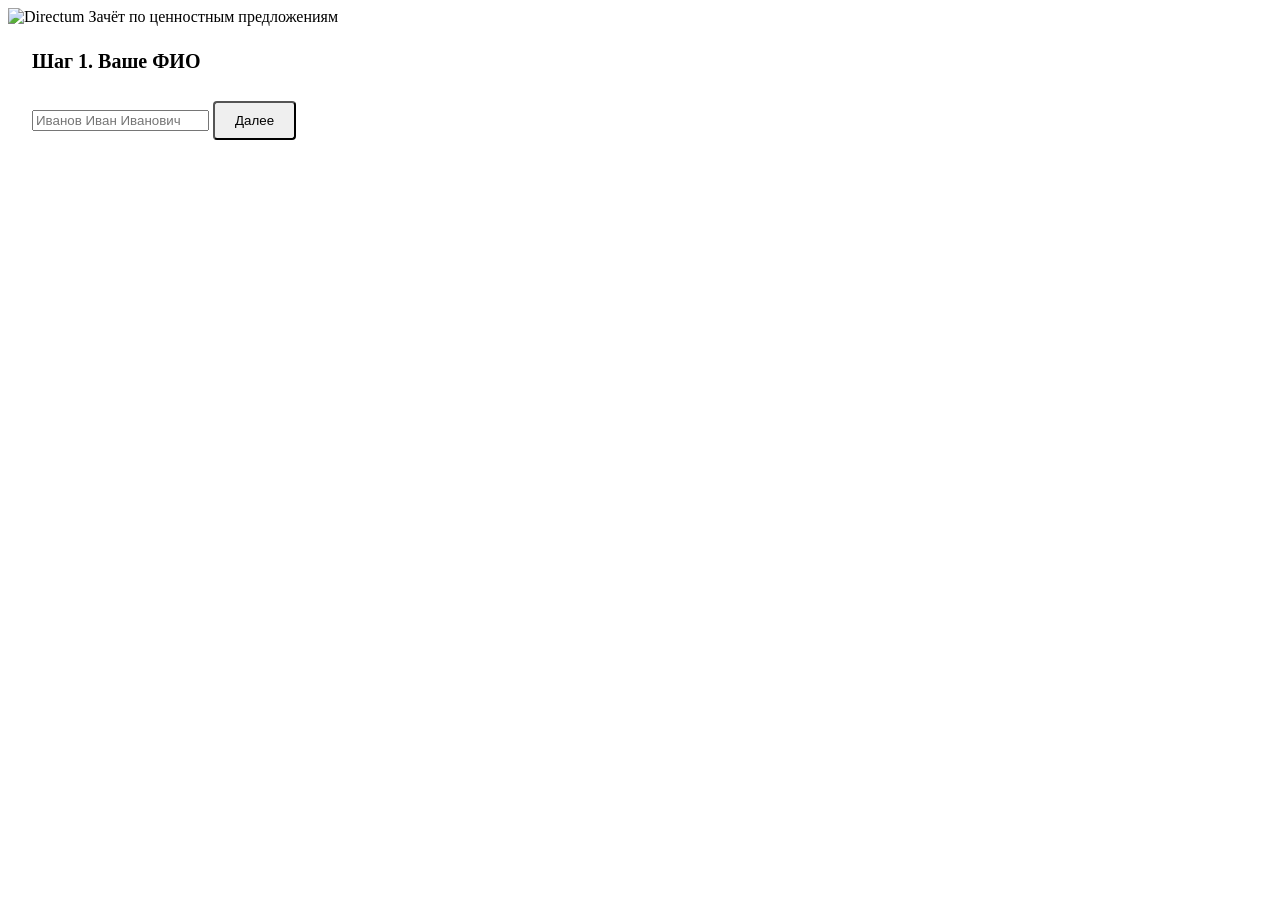
==== commit 6e6d601d: "Migrate to FastAPI web service with admin panel Replace n8n/Telegram bot with self-hosted FastAPI + " ====
--- a/static/index.html
+++ b/static/index.html
@@ -3,913 +3,69 @@
 <head>
     <meta charset="UTF-8">
     <meta name="viewport" content="width=device-width, initial-scale=1.0">
-    <title>Directum | Результаты тестирования</title>
-    <link href="https://fonts.googleapis.com/css2?family=Roboto:wght@300;400;500;700&display=swap" rel="stylesheet">
-    <link href="https://cdn.jsdelivr.net/npm/bootstrap@5.3.0/dist/css/bootstrap.min.css" rel="stylesheet">
-    
+    <title>Зачёт по ценностным предложениям | Directum</title>
+    <link rel="stylesheet" href="/css/style.css">
     <style>
-        :root {
-            --directum-blue: #005eb8; 
-            --directum-dark: #004077;
-            --bg-gray: #f5f7fa;
-            --text-dark: #333333;
-        }
-
-        body {
-            background-color: var(--bg-gray);
-            font-family: 'Roboto', 'Segoe UI', Tahoma, sans-serif;
-            color: var(--text-dark);
-            padding-bottom: 40px;
-        }
-
-        .navbar {
-            background-color: white;
-            box-shadow: 0 2px 10px rgba(0,0,0,0.05);
-            border-bottom: 3px solid var(--directum-blue);
-            padding: 15px 0;
-            margin-bottom: 30px;
-        }
-
-        .brand-logo {
-            font-weight: 700;
-            font-size: 1.5rem;
-            color: var(--directum-dark);
-            text-transform: uppercase;
-            letter-spacing: 0.5px;
-            display: flex;
-            align-items: center;
-        }
-        
-        .brand-logo span {
-            color: var(--directum-blue);
-        }
-
-        .page-title {
-            border-left: 1px solid #ddd;
-            padding-left: 20px;
-            margin-left: 20px;
-            color: #666;
-            font-weight: 400;
-            font-size: 1.2rem;
-        }
-
-        .main-layout {
-            display: flex;
-            gap: 20px;
-        }
-
-        .main-content {
-            flex: 1;
-            min-width: 0;
-        }
-
-        .sidebar {
-            width: 320px;
-            flex-shrink: 0;
-        }
-
-        .table-card {
-            background: white;
-            border-radius: 4px;
-            box-shadow: 0 4px 12px rgba(0,0,0,0.03);
-            border: 1px solid #e1e4e8;
-            padding: 0;
-            overflow: hidden;
-        }
-
-        .table {
-            margin-bottom: 0;
-        }
-
-        .table thead {
-            background-color: #f8f9fa;
-        }
-
-        .table thead th {
-            color: var(--directum-dark);
-            font-weight: 600;
-            font-size: 0.85rem;
-            text-transform: uppercase;
-            letter-spacing: 0.5px;
-            border-bottom: 2px solid #e9ecef;
-            padding: 15px;
-            vertical-align: top;
-        }
-
-        .table tbody td {
-            padding: 12px 15px;
-            vertical-align: top; 
-            font-size: 0.95rem;
-            border-bottom: 1px solid #f0f0f0;
-        }
-
-        .table-hover tbody tr:hover {
-            background-color: #f0f7ff;
-        }
-
-        .theme-cell {
-            min-width: 200px;
-            max-width: 350px;
-            white-space: normal;
-            line-height: 1.4;
-        }
-        
-        .badge-theme {
-            background-color: #e3f2fd;
-            color: var(--directum-dark);
-            font-weight: 500;
-            border: 1px solid #bbdefb;
-            padding: 8px 12px;
-            border-radius: 4px;
-            display: inline-block;
-            text-align: left;
-            white-space: normal;
-            cursor: pointer;
-            transition: all 0.2s;
-        }
-        
-        .badge-theme:hover {
-            background-color: #bbdefb;
-        }
-        
-        .badge-theme.active {
-            background-color: var(--directum-blue);
-            color: white;
-            border-color: var(--directum-dark);
-        }
-
-        .clickable-preview {
-            color: var(--directum-blue);
-            cursor: pointer;
-            font-weight: 500;
-            text-decoration: none;
-            border-bottom: 1px dashed var(--directum-blue);
-            transition: all 0.2s;
-            display: inline-block;
-        }
-        
-        .clickable-preview:hover {
-            color: var(--directum-dark);
-            border-bottom-style: solid;
-        }
-
-        .modal-header {
-            background-color: var(--directum-dark);
-            color: white;
-            border-bottom: none;
-        }
-        
-        .modal-title {
-            font-weight: 300;
-        }
-        
-        .btn-close {
-            filter: invert(1) grayscale(100%) brightness(200%);
-        }
-
-        #modalContent {
-            white-space: pre-wrap;
-            font-family: 'Consolas', 'Monaco', monospace;
-            font-size: 0.9rem;
-            color: #333;
-            background-color: #fafafa;
-            padding: 15px;
-            border-radius: 4px;
-            border: 1px solid #eee;
-        }
-        
-        .user-initials {
-            display: inline-flex;
-            align-items: center;
-            justify-content: center;
-            width: 32px;
-            height: 32px;
-            min-width: 32px;
-            background-color: #e9ecef;
-            color: var(--directum-dark);
-            border-radius: 50%;
-            font-size: 0.8rem;
-            font-weight: bold;
-            margin-right: 10px;
-        }
-
-        .date-text {
-            color: #6c757d;
-            font-size: 0.85rem;
-            white-space: nowrap;
-        }
-
-        .sidebar-card {
-            background: white;
-            border-radius: 4px;
-            box-shadow: 0 4px 12px rgba(0,0,0,0.03);
-            border: 1px solid #e1e4e8;
-            padding: 20px;
-            margin-bottom: 20px;
-        }
-
-        .sidebar-card h5 {
-            color: var(--directum-dark);
-            font-weight: 600;
-            margin-bottom: 15px;
-            display: flex;
-            align-items: center;
-            justify-content: space-between;
-        }
-
-        .selected-count {
-            background: var(--directum-blue);
-            color: white;
-            padding: 4px 12px;
-            border-radius: 12px;
-            font-size: 0.85rem;
-        }
-
-        .loading-more {
-            text-align: center;
-            padding: 20px;
-            color: #6c757d;
-        }
-
-        .checkbox-column {
-            width: 50px;
-            text-align: center;
-        }
-
-        .filter-section {
-            margin-bottom: 15px;
-        }
-
-        .filter-section label {
-            font-weight: 500;
-            color: var(--directum-dark);
-            margin-bottom: 8px;
-            display: block;
-        }
-
-        .btn-settings {
-            background: none;
-            border: none;
-            color: var(--directum-dark);
-            cursor: pointer;
-            font-size: 1.2rem;
-            padding: 5px;
-            transition: color 0.2s;
-        }
-
-        .btn-settings:hover {
-            color: var(--directum-blue);
-        }
-
-        #analysisResult {
-            white-space: pre-wrap;
-            font-family: 'Consolas', 'Monaco', monospace;
-            font-size: 0.9rem;
-            background-color: #fafafa;
-            padding: 15px;
-            border-radius: 4px;
-            border: 1px solid #eee;
-            max-height: 400px;
-            overflow-y: auto;
-        }
-
-        .streaming-indicator {
-            color: var(--directum-blue);
-            font-style: italic;
-        }
-        
-        .theme-filter-list {
-            max-height: 350px;
-            overflow-y: auto;
-            border: 1px solid #e1e4e8;
-            border-radius: 4px;
-            padding: 10px;
-        }
-        
-        .theme-filter-item {
-            display: flex;
-            align-items: center;
-            gap: 8px;
-            padding: 4px 0;
-            cursor: pointer;
-        }
-        
-        .theme-filter-item:hover {
-            background-color: #f5f7fa;
-        }
+        @keyframes spin { to { transform: rotate(360deg); } }
+        .spinner { display: inline-block; border-radius: 50%; border: 4px solid rgba(0,94,184,0.2); border-top-color: #005eb8; animation: spin 0.75s linear infinite; }
+        .spinner-lg { width: 2.5rem; height: 2.5rem; }
     </style>
 </head>
 <body>
+    <header class="directum-header">
+        <img src="/img/directum_logo.png" alt="Directum" />
+        <span class="title">Зачёт по ценностным предложениям</span>
+    </header>
 
-<nav class="navbar sticky-top">
-    <div class="container-fluid px-4">
-        <div class="d-flex align-items-center">
-            <div class="brand-logo">
-                Directum <span>Sales</span>
+    <main class="page-container">
+        <div id="step1" class="card-directum" style="padding: 24px; margin-bottom: 16px;">
+            <h2 style="margin: 0 0 16px; font-size: 1.25rem;">Шаг 1. Ваше ФИО</h2>
+            <input type="text" id="fullName" placeholder="Иванов Иван Иванович" maxlength="500">
+            <button type="button" id="btnStep1" class="btn-directum" style="margin-top: 12px; padding: 10px 20px; border-radius: 4px; cursor: pointer;">
+                Далее
+            </button>
+        </div>
+
+        <div id="step2" class="card-directum" style="padding: 24px; margin-bottom: 16px; display: none;">
+            <h2 style="margin: 0 0 16px; font-size: 1.25rem;">Шаг 2. Выберите тему</h2>
+            <div id="themeList"></div>
+            <button type="button" id="btnBack2" style="margin-top: 12px; padding: 8px 16px; background: #eee; border: none; border-radius: 4px; cursor: pointer;">Назад</button>
+        </div>
+
+        <div id="step3" class="card-directum" style="padding: 24px; margin-bottom: 16px; display: none;">
+            <div style="display:flex; justify-content:space-between; align-items:baseline; margin-bottom: 8px;">
+                <h2 style="margin: 0; font-size: 1.25rem;">Шаг 3. Запишите ответ</h2>
+                <span id="sessionTimer" style="font-size: 0.8rem; color: #999;"></span>
             </div>
-            <div class="page-title d-none d-md-block">
-                Результаты тестирования
+            <p id="selectedThemeName" style="color: #666; margin: 0 0 16px;"></p>
+            <div id="recordArea">
+                <button type="button" id="btnRecord" class="btn-directum" style="padding: 14px 28px; border-radius: 4px; cursor: pointer; font-size: 1rem;">
+                    Нажать и говорить
+                </button>
+                <p id="recordStatus" style="margin: 12px 0 0; color: #666; font-size: 0.9rem;"></p>
             </div>
-        </div>
-    </div>
-</nav>
-
-<div class="container-fluid px-4">
-    <div class="main-layout">
-        <!-- Основной контент с таблицей -->
-        <div class="main-content">
-            <div class="table-card">
-                <div class="table-responsive">
-                    <table class="table table-hover" id="resultsTable">
-                        <thead>
-                            <tr>
-                                <th class="checkbox-column">✓</th>
-                                <th style="width: 50px;">ID</th>
-                                <th style="width: 140px;">Дата выбора</th>
-                                <th style="width: 140px;">Дата ответа</th>
-                                <th style="min-width: 200px;">Сотрудник</th>
-                                <th>Тема</th>
-                                <th style="min-width: 170px;">Результат</th>
-                                <th style="min-width: 130px;">Ответ</th>
-                            </tr>
-                        </thead>
-                        <tbody id="tableBody">
-                            <tr><td colspan="8" class="text-center py-5 text-muted">Загрузка данных...</td></tr>
-                        </tbody>
-                    </table>
+            <div id="submitArea" style="display: none;">
+                <p style="margin: 0 0 12px;">Запись готова. Отправьте на проверку.</p>
+                <button type="button" id="btnSubmit" class="btn-directum" style="padding: 12px 24px; border-radius: 4px; cursor: pointer;">Отправить на проверку</button>
+                <button type="button" id="btnRerecord" style="margin-left: 8px; padding: 12px 24px; background: #6c757d; color: white; border: none; border-radius: 4px; cursor: pointer;">Записать заново</button>
+            </div>
+            <div id="loadingArea" style="display: none;">
+                <div class="loading-overlay">
+                    <div class="spinner spinner-lg"></div>
+                    <div class="loading-label">Идёт распознавание речи и оценка ответа.<br>Обычно занимает 15–40 секунд.</div>
                 </div>
             </div>
-            
-            <div class="loading-more d-none" id="loadingMore">
-                Загрузка ещё данных...
-            </div>
+            <button type="button" id="btnBack3" style="margin-top: 16px; padding: 8px 16px; background: #eee; border: none; border-radius: 4px; cursor: pointer;">Назад</button>
         </div>
 
-        <!-- Боковая панель -->
-        <div class="sidebar">
-            <div class="sidebar-card">
-                <h5>
-                    Анализ
-                    <button class="btn-settings" onclick="openSettingsModal()" title="Настройки промта">⚙️</button>
-                </h5>
-                
-                <div class="mb-3">
-                    <span class="selected-count" id="selectedCount">0 выбрано</span>
-                </div>
-                
-                <div class="d-grid gap-2">
-                    <button class="btn btn-primary btn-sm" id="analyzeBtn" onclick="analyzeAnswers()" disabled>
-                        🚀 Запустить анализ
-                    </button>
-                    <button class="btn btn-outline-secondary btn-sm" onclick="clearSelection()">
-                        Сбросить выбор
-                    </button>
-                </div>
-            </div>
+        <div id="step4" class="card-directum" style="padding: 24px; display: none;">
+            <h2 style="margin: 0 0 16px; font-size: 1.25rem;">Результат</h2>
+            <div id="resultContent" style="white-space: pre-wrap; background: #f8f9fa; padding: 16px; border-radius: 4px; border: 1px solid #eee;"></div>
+            <p id="resultScore" style="margin-top: 12px; font-weight: 600;"></p>
+            <button type="button" id="btnNewTest" class="btn-directum" style="margin-top: 16px; padding: 10px 20px; border-radius: 4px; cursor: pointer;">Пройти ещё раз</button>
+        </div>
+    </main>
 
-            <div class="sidebar-card">
-                <h5>Фильтр по темам</h5>
-                <div class="theme-filter-list" id="themeFilterList">
-                    <div class="text-muted small">Загрузка тем...</div>
-                </div>
-                <button class="btn btn-outline-secondary btn-sm w-100 mt-2" onclick="clearThemeFilter()">
-                    Сбросить фильтр
-                </button>
-            </div>
-
-            <div class="sidebar-card">
-                <h5>Фильтр по оценке</h5>
-                <div class="theme-filter-list" id="scoreFilterList">
-                    <div class="text-muted small">Загрузка оценок...</div>
-                </div>
-                <button class="btn btn-outline-secondary btn-sm w-100 mt-2" onclick="clearScoreFilter()">
-                    Сбросить фильтр
-                </button>
-            </div>
-        </div>
-    </div>
-    
-    <div class="text-center mt-4 text-muted small">
-        &copy; 2025 Directum Internal Services
-    </div>
-</div>
-
-<!-- Модальное окно для просмотра текста -->
-<div class="modal fade" id="textModal" tabindex="-1" aria-hidden="true">
-  <div class="modal-dialog modal-lg modal-dialog-scrollable">
-    <div class="modal-content">
-      <div class="modal-header">
-        <h5 class="modal-title" id="modalTitle">Просмотр данных</h5>
-        <button type="button" class="btn-close" data-bs-dismiss="modal" aria-label="Close"></button>
-      </div>
-      <div class="modal-body">
-        <div id="modalContent"></div>
-      </div>
-      <div class="modal-footer bg-light">
-        <button type="button" class="btn btn-secondary btn-sm" data-bs-dismiss="modal">Закрыть</button>
-      </div>
-    </div>
-  </div>
-</div>
-
-<!-- Модальное окно настроек промта -->
-<div class="modal fade" id="settingsModal" tabindex="-1" aria-hidden="true">
-  <div class="modal-dialog">
-    <div class="modal-content">
-      <div class="modal-header">
-        <h5 class="modal-title">Настройки анализа</h5>
-        <button type="button" class="btn-close" data-bs-dismiss="modal" aria-label="Close"></button>
-      </div>
-      <div class="modal-body">
-        <div class="mb-3">
-            <label for="analysisPrompt" class="form-label fw-bold">Промт для анализа:</label>
-            <textarea class="form-control" id="analysisPrompt" rows="5">проанализируй и обобщи наиболее явные ошибки и дай рекомендации. Игнорируй непоследовательность и некорректность в названии и терминах, т.к. это может быть связано с некорректным распознаванием записи.</textarea>
-        </div>
-      </div>
-      <div class="modal-footer">
-        <button type="button" class="btn btn-secondary btn-sm" data-bs-dismiss="modal">Закрыть</button>
-        <button type="button" class="btn btn-primary btn-sm" onclick="saveSettings()">Сохранить</button>
-      </div>
-    </div>
-  </div>
-</div>
-
-<!-- Модальное окно результата анализа -->
-<div class="modal fade" id="resultModal" tabindex="-1" aria-hidden="true">
-  <div class="modal-dialog modal-lg modal-dialog-scrollable">
-    <div class="modal-content">
-      <div class="modal-header">
-        <h5 class="modal-title">Результат анализа</h5>
-        <button type="button" class="btn-close" data-bs-dismiss="modal" aria-label="Close"></button>
-      </div>
-      <div class="modal-body">
-        <div id="analysisResult"></div>
-      </div>
-      <div class="modal-footer">
-        <button type="button" class="btn btn-outline-secondary btn-sm" onclick="downloadResult()">
-            💾 Скачать .md
-        </button>
-        <button type="button" class="btn btn-secondary btn-sm" data-bs-dismiss="modal">Закрыть</button>
-      </div>
-    </div>
-  </div>
-</div>
-
-<script src="https://cdn.jsdelivr.net/npm/bootstrap@5.3.0/dist/js/bootstrap.bundle.min.js"></script>
-<script>
-    // Состояние пагинации
-    let currentOffset = 0;
-    const defaultLimit = 20;
-    let currentLimit = parseInt(localStorage.getItem('salesViewer_pageSize')) || defaultLimit;
-    let isLoading = false;
-    let hasMore = true;
-    let totalRecords = 0;
-
-    // Выбранные ответы для анализа
-    let selectedAnswers = new Map();
-    
-    // Все доступные темы
-    let allThemes = [];
-    let activeThemeFilter = null;
-    
-    // Все доступные оценки
-    let allScores = [];
-    let activeScoreFilter = null;
-    
-    // Данные таблицы (для фильтрации)
-    let allTableData = [];
-
-    // Загрузка промта из localStorage
-    function loadPrompt() {
-        const saved = localStorage.getItem('salesViewer_analysisPrompt');
-        return saved || 'проанализируй и обобщи наиболее явные ошибки и дай рекомендации. Игнорируй непоследовательность и некорректность в названии и терминах, т.к. это может быть связано с некорректным распознаванием записи.';
-    }
-    
-    function savePrompt() {
-        const prompt = document.getElementById('analysisPrompt').value;
-        localStorage.setItem('salesViewer_analysisPrompt', prompt);
-    }
-
-    function formatMskDate(dateString) {
-        if (!dateString) return "-";
-        const date = new Date(dateString);
-        return date.toLocaleString("ru-RU", {
-            timeZone: "Europe/Moscow",
-            day: "2-digit", month: "2-digit", year: "numeric",
-            hour: "2-digit", minute: "2-digit"
-        });
-    }
-
-    function createPreview(text, type) {
-        if (!text) return '<span class="text-muted">-</span>';
-        let previewText = text.slice(0, 50) + "...";
-        if (type === 'result') {
-            const match = text.match(/Итоговая оценка:\s*\d+/i);
-            if (match) previewText = match[0];
-        } else {
-             previewText = text.slice(0, 40) + (text.length > 40 ? "..." : "");
-        }
-
-        return `<span class="clickable-preview" onclick="openModal('${type}', this)">${previewText}</span>
-                <div class="full-text d-none">${text.replace(/"/g, '&quot;')}</div>`;
-    }
-
-    function getInitials(fullName) {
-        const parts = fullName.split(' ');
-        if (parts.length >= 2) return (parts[0][0] + parts[1][0]).toUpperCase();
-        return fullName.slice(0, 2).toUpperCase();
-    }
-	
-	function formatUserWithLink(fullName) {
-        const match = fullName.match(/^(.*?)\s*\((.*?)\)$/);
-        if (match && match[2] && match[2] !== 'no_user') {
-            const name = match[1];
-            const username = match[2];
-            return `${name} (<a href="https://t.me/${username}" target="_blank" title="Открыть Telegram" style="color: var(--directum-blue); text-decoration: none; border-bottom: 1px dotted var(--directum-blue);">${username}</a>)`;
-        }
-        return fullName;
-    }
-
-    function openModal(type, element) {
-        const fullTextDiv = element.nextElementSibling;
-        const fullText = fullTextDiv.innerHTML
-            .replace(/&quot;/g, '"')
-            .replace(/&lt;/g, '<')
-            .replace(/&gt;/g, '>');
-        const title = type === 'result' ? 'Результат анализа ИИ' : 'Ответ пользователя';
-        document.getElementById('modalTitle').textContent = title;
-        document.getElementById('modalContent').textContent = fullText;
-        const modal = new bootstrap.Modal(document.getElementById('textModal'));
-        modal.show();
-    }
-
-    function openSettingsModal() {
-        document.getElementById('analysisPrompt').value = loadPrompt();
-        const modal = new bootstrap.Modal(document.getElementById('settingsModal'));
-        modal.show();
-    }
-    
-    function saveSettings() {
-        savePrompt();
-        const modal = bootstrap.Modal.getInstance(document.getElementById('settingsModal'));
-        modal.hide();
-    }
-
-    function updateSelectedCount() {
-        document.getElementById('selectedCount').textContent = `${selectedAnswers.size} выбрано`;
-        document.getElementById('analyzeBtn').disabled = selectedAnswers.size === 0;
-    }
-
-    function toggleSelection(id) {
-        if (selectedAnswers.has(id)) {
-            selectedAnswers.delete(id);
-        } else {
-            const row = allTableData.find(r => r.id === id);
-            if (row) {
-                selectedAnswers.set(id, row);
-            }
-        }
-        updateSelectedCount();
-    }
-
-    function clearSelection() {
-        selectedAnswers.clear();
-        document.querySelectorAll('.answer-checkbox').forEach(cb => cb.checked = false);
-        updateSelectedCount();
-    }
-
-    // Извлечение оценки из текста результата
-    function extractScore(resultText) {
-        if (!resultText) return null;
-        const match = resultText.match(/Итоговая оценка:\s*(\d+)/i);
-        return match ? parseInt(match[1]) : null;
-    }
-    
-    // Фильтрация тем
-    function extractUniqueThemes(data) {
-        const themesMap = new Map();
-        data.forEach(row => {
-            if (row.theme_name && !themesMap.has(row.theme_name)) {
-                themesMap.set(row.theme_name, row.theme_name);
-            }
-        });
-        return Array.from(themesMap.values()).sort();
-    }
-    
-    // Фильтрация оценок
-    function extractUniqueScores(data) {
-        const scoresSet = new Set();
-        data.forEach(row => {
-            const score = extractScore(row.result);
-            if (score !== null) {
-                scoresSet.add(score);
-            }
-        });
-        return Array.from(scoresSet).sort((a, b) => a - b);
-    }
-    
-    function renderThemeFilter(themes) {
-        const container = document.getElementById('themeFilterList');
-        container.innerHTML = themes.map(theme => {
-            const isActive = activeThemeFilter === theme ? 'active' : '';
-            return `
-                <label class="theme-filter-item">
-                    <input type="checkbox" value="${theme}" 
-                           ${activeThemeFilter === theme ? 'checked' : ''}
-                           onchange="setThemeFilter('${theme}')">
-                    <span class="badge badge-theme ${isActive}">${theme}</span>
-                </label>
-            `;
-        }).join('');
-    }
-    
-    function renderScoreFilter(scores) {
-        const container = document.getElementById('scoreFilterList');
-        container.innerHTML = scores.map(score => {
-            const isActive = activeScoreFilter === score;
-            return `
-                <label class="theme-filter-item">
-                    <input type="checkbox" value="${score}" 
-                           ${isActive ? 'checked' : ''}
-                           onchange="setScoreFilter(${score})">
-                    <span class="badge badge-theme ${isActive ? 'active' : ''}">${score}</span>
-                </label>
-            `;
-        }).join('');
-    }
-    
-    async function setThemeFilter(theme) {
-        if (activeThemeFilter === theme) {
-            activeThemeFilter = null;
-        } else {
-            activeThemeFilter = theme;
-        }
-        
-        // Если включили фильтр — подгружаем все данные для корректной фильтрации
-        if (activeThemeFilter) {
-            currentOffset = 0;
-            hasMore = true;
-            allTableData = [];
-            document.getElementById('tableBody').innerHTML = '<tr><td colspan="8" class="text-center py-5 text-muted">Применение фильтра...</td></tr>';
-            
-            // Подгружаем все данные порциями
-            while (hasMore) {
-                await loadData(true, false);
-            }
-            allScores = extractUniqueScores(allTableData);
-            renderThemeFilter(allThemes);
-            renderScoreFilter(allScores);
-            renderTable();
-        } else {
-            // Сброс фильтра — полная перезагрузка
-            currentOffset = 0;
-            hasMore = true;
-            allTableData = [];
-            document.getElementById('tableBody').innerHTML = '<tr><td colspan="8" class="text-center py-5 text-muted">Загрузка данных...</td></tr>';
-            await loadData(false, true);
-        }
-    }
-    
-    async function clearThemeFilter() {
-        activeThemeFilter = null;
-        currentOffset = 0;
-        hasMore = true;
-        allTableData = [];
-        document.getElementById('tableBody').innerHTML = '<tr><td colspan="8" class="text-center py-5 text-muted">Загрузка данных...</td></tr>';
-        await loadData(false, true);
-    }
-    
-    async function setScoreFilter(score) {
-        if (activeScoreFilter === score) {
-            activeScoreFilter = null;
-        } else {
-            activeScoreFilter = score;
-        }
-        renderScoreFilter(allScores);
-        renderTable();
-    }
-    
-    function clearScoreFilter() {
-        activeScoreFilter = null;
-        renderScoreFilter(allScores);
-        renderTable();
-    }
-
-    // Фильтрация данных
-    function getFilteredData() {
-        let filtered = allTableData;
-        
-        if (activeThemeFilter) {
-            filtered = filtered.filter(row => row.theme_name === activeThemeFilter);
-        }
-        
-        if (activeScoreFilter !== null) {
-            filtered = filtered.filter(row => extractScore(row.result) === activeScoreFilter);
-        }
-        
-        return filtered;
-    }
-
-    // Рендер таблицы из отфильтрованных данных
-    function renderTable() {
-        const tbody = document.getElementById('tableBody');
-        tbody.innerHTML = '';
-        
-        const filteredData = getFilteredData();
-        
-        if (filteredData.length === 0) {
-            tbody.innerHTML = '<tr><td colspan="8" class="text-center py-5 text-muted">Нет данных по выбранному фильтру</td></tr>';
-            return;
-        }
-
-        filteredData.forEach(row => {
-            const tr = document.createElement('tr');
-            tr.dataset.id = row.id;
-            
-            const cleanName = row.full_name.split('(')[0].trim();
-            const initials = getInitials(cleanName);
-            const isSelected = selectedAnswers.has(row.id);
-
-            tr.innerHTML = `
-                <td class="checkbox-column">
-                    <input type="checkbox" class="form-check-input answer-checkbox" 
-                           ${isSelected ? 'checked' : ''} 
-                           onchange="toggleSelection(${row.id})">
-                </td>
-                <td class="text-muted small">${row.id}</td>
-                <td><div class="date-text">${formatMskDate(row.created_at)}</div></td>
-                <td><div class="date-text">${formatMskDate(row.answered_at)}</div></td>
-                <td>
-                    <div class="d-flex align-items-center">
-                        <div class="user-initials flex-shrink-0">${initials}</div>
-                        <div>${formatUserWithLink(row.full_name)}</div>
-                    </div>
-                </td>
-                <td>
-                    <div class="theme-cell">
-                        <span class="badge badge-theme">${row.theme_name}</span>
-                    </div>
-                </td>
-                <td>${createPreview(row.result, 'result')}</td>
-                <td>${createPreview(row.user_answer, 'answer')}</td>
-            `;
-            tbody.appendChild(tr);
-        });
-    }
-
-    async function loadData(append = false, render = true) {
-        if (isLoading || !hasMore) return;
-        
-        isLoading = true;
-
-        try {
-            const response = await fetch(`/api/data?offset=${currentOffset}&limit=${currentLimit}`);
-            if (!response.ok) {
-                throw new Error(`HTTP ${response.status}`);
-            }
-            const result = await response.json();
-            
-            if (!append) {
-                allTableData = [];
-                currentOffset = 0;
-            }
-
-            totalRecords = result.total;
-            
-            // Добавляем новые данные
-            result.data.forEach(row => {
-                // Проверяем, нет ли уже такого ID
-                if (!allTableData.find(r => r.id === row.id)) {
-                    allTableData.push(row);
-                }
-            });
-            
-            // Извлекаем уникальные темы и оценки при первой загрузке
-            if (!append) {
-                allThemes = extractUniqueThemes(allTableData);
-                allScores = extractUniqueScores(allTableData);
-                renderThemeFilter(allThemes);
-                renderScoreFilter(allScores);
-            }
-
-            // Рендерим таблицу с учётом фильтра (если нужно)
-            if (render) {
-                renderTable();
-            }
-
-            currentOffset += currentLimit;
-            hasMore = currentOffset < totalRecords;
-            
-            if (hasMore) {
-                document.getElementById('loadingMore').classList.remove('d-none');
-            } else {
-                document.getElementById('loadingMore').classList.add('d-none');
-            }
-
-        } catch (e) {
-            console.error('Load error:', e);
-            if (!append) {
-                document.getElementById('tableBody').innerHTML = '<tr><td colspan="8" class="text-danger text-center py-4">Не удалось загрузить данные. Проверьте соединение.</td></tr>';
-            }
-        } finally {
-            isLoading = false;
-        }
-    }
-
-    // Бесконечная прокрутка
-    window.addEventListener('scroll', () => {
-        if ((window.innerHeight + window.scrollY) >= document.body.offsetHeight - 500) {
-            loadData(true);
-        }
-    });
-
-    // Глобальная переменная для последнего результата анализа
-    let lastAnalysisResult = '';
-
-    async function analyzeAnswers() {
-        const answers = Array.from(selectedAnswers.values());
-        const prompt = loadPrompt();
-        
-        if (!answers.length) {
-            alert('Выберите хотя бы один ответ для анализа');
-            return;
-        }
-
-        const btn = document.getElementById('analyzeBtn');
-        const resultModal = new bootstrap.Modal(document.getElementById('resultModal'));
-        const resultDiv = document.getElementById('analysisResult');
-        
-        btn.disabled = true;
-        btn.textContent = '⏳ Анализ...';
-        
-        // Открываем модальное окно с индикатором загрузки
-        resultDiv.innerHTML = '<div class="text-center"><div class="spinner-border text-primary" role="status"></div><p class="mt-2">Генерирую анализ...</p></div>';
-        resultModal.show();
-        lastAnalysisResult = '';
-
-        try {
-            const response = await fetch('/api/analyze', {
-                method: 'POST',
-                headers: {
-                    'Content-Type': 'application/json'
-                },
-                body: JSON.stringify({
-                    selected_answers: answers,
-                    prompt: prompt
-                })
-            });
-
-            if (!response.ok) {
-                const error = await response.json().catch(() => ({ detail: 'Ошибка анализа' }));
-                throw new Error(error.detail || `HTTP ${response.status}`);
-            }
-
-            // Потоковое чтение ответа
-            const reader = response.body.getReader();
-            const decoder = new TextDecoder();
-            
-            resultDiv.innerHTML = '';
-            
-            while (true) {
-                const { value, done } = await reader.read();
-                if (done) break;
-                
-                const text = decoder.decode(value);
-                lastAnalysisResult += text;
-                resultDiv.textContent = lastAnalysisResult;
-                resultDiv.scrollTop = resultDiv.scrollHeight;
-            }
-
-        } catch (e) {
-            resultDiv.textContent = `❌ Ошибка: ${e.message}`;
-            lastAnalysisResult = `Ошибка: ${e.message}`;
-        } finally {
-            btn.disabled = false;
-            btn.textContent = '🚀 Запустить анализ';
-        }
-    }
-    
-    function downloadResult() {
-        if (!lastAnalysisResult) {
-            alert('Нет результата для скачивания');
-            return;
-        }
-        
-        const blob = new Blob([lastAnalysisResult], { type: 'text/markdown' });
-        const url = URL.createObjectURL(blob);
-        const a = document.createElement('a');
-        a.href = url;
-        a.download = `analysis_${new Date().toISOString().slice(0,10)}.md`;
-        document.body.appendChild(a);
-        a.click();
-        document.body.removeChild(a);
-        URL.revokeObjectURL(url);
-    }
-
-    // Инициализация при загрузке
-    document.addEventListener('DOMContentLoaded', async () => {
-        await loadData();
-    });
-</script>
+    <script src="/js/test.js"></script>
 </body>
 </html>
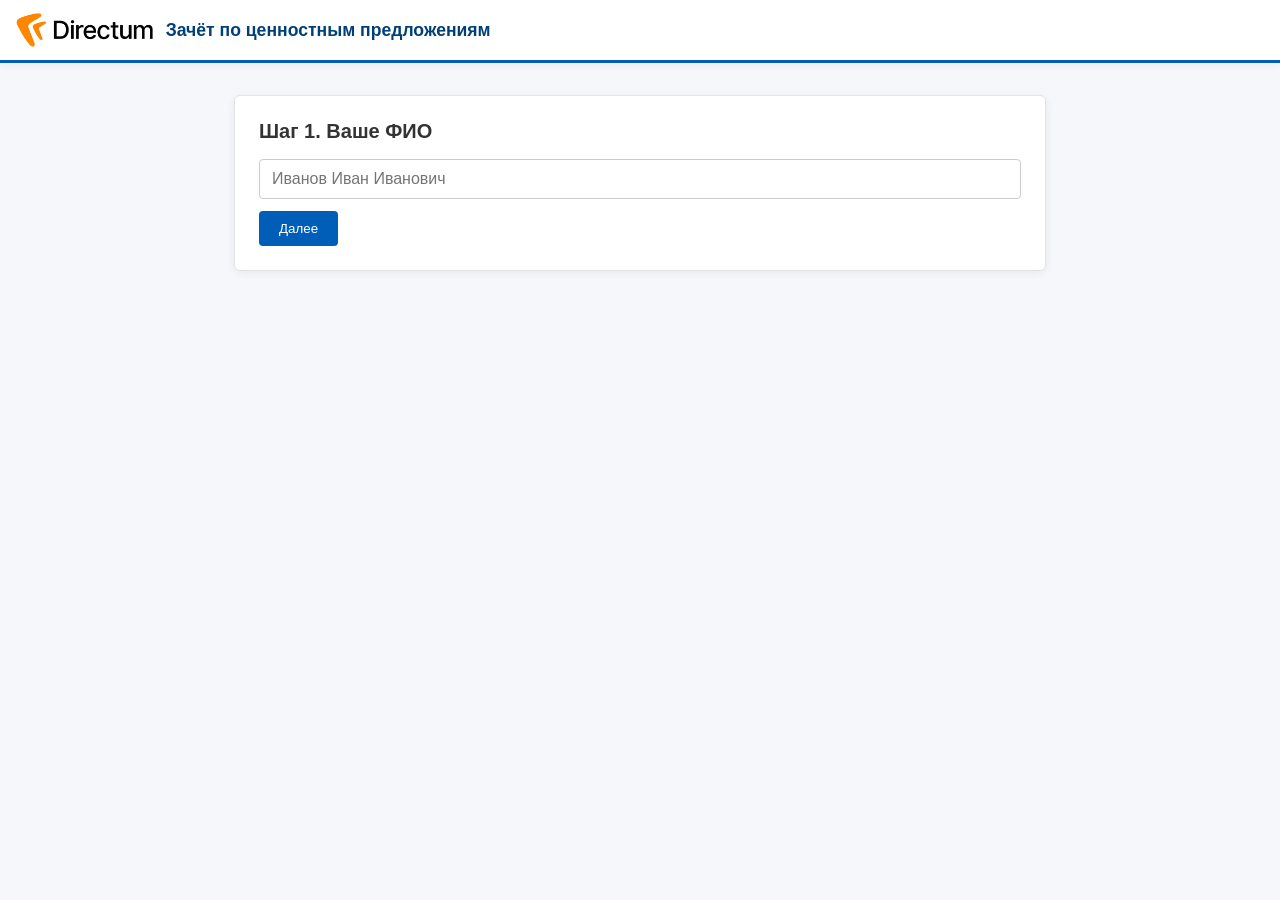
==== commit 02985fa7: "Add ROOT_PATH support for nginx subpath deployment Made-with: Cursor" ====
--- a/static/index.html
+++ b/static/index.html
@@ -4,7 +4,7 @@
     <meta charset="UTF-8">
     <meta name="viewport" content="width=device-width, initial-scale=1.0">
     <title>Зачёт по ценностным предложениям | Directum</title>
-    <link rel="stylesheet" href="/css/style.css">
+    <link rel="stylesheet" href="css/style.css">
     <style>
         @keyframes spin { to { transform: rotate(360deg); } }
         .spinner { display: inline-block; border-radius: 50%; border: 4px solid rgba(0,94,184,0.2); border-top-color: #005eb8; animation: spin 0.75s linear infinite; }
@@ -13,7 +13,7 @@
 </head>
 <body>
     <header class="directum-header">
-        <img src="/img/directum_logo.png" alt="Directum" />
+        <img src="img/directum_logo.png" alt="Directum" />
         <span class="title">Зачёт по ценностным предложениям</span>
     </header>
 
@@ -66,6 +66,6 @@
         </div>
     </main>
 
-    <script src="/js/test.js"></script>
+    <script src="js/test.js"></script>
 </body>
 </html>
--- a/static/css/style.css
+++ b/static/css/style.css
@@ -0,0 +1,117 @@
+:root {
+    --directum-blue: #005eb8;
+    --directum-dark: #004077;
+    --bg-gray: #f5f7fa;
+    --text-dark: #333333;
+}
+
+*, *::before, *::after {
+    box-sizing: border-box;
+}
+
+body {
+    background-color: var(--bg-gray);
+    font-family: 'Segoe UI', Tahoma, sans-serif;
+    color: var(--text-dark);
+    margin: 0;
+    padding: 0;
+}
+
+.directum-header {
+    background-color: white;
+    box-shadow: 0 2px 10px rgba(0,0,0,0.05);
+    border-bottom: 3px solid var(--directum-blue);
+    padding: 12px 16px;
+    display: flex;
+    align-items: center;
+    gap: 12px;
+}
+
+.directum-header img {
+    height: 36px;
+    width: auto;
+}
+
+.directum-header .title {
+    font-weight: 600;
+    font-size: 1.1rem;
+    color: var(--directum-dark);
+}
+
+.btn-directum {
+    background-color: var(--directum-blue);
+    color: white;
+    border: none;
+}
+
+.btn-directum:hover {
+    background-color: var(--directum-dark);
+    color: white;
+}
+
+.card-directum {
+    background: white;
+    border-radius: 6px;
+    box-shadow: 0 2px 8px rgba(0,0,0,0.06);
+    border: 1px solid #e1e4e8;
+}
+
+.page-container {
+    max-width: 860px;
+    margin: 0 auto;
+    padding: 32px 24px;
+}
+
+.page-container input[type="text"],
+.page-container input[type="password"] {
+    width: 100%;
+    padding: 10px 12px;
+    border: 1px solid #ccc;
+    border-radius: 4px;
+    font-size: 1rem;
+}
+
+@media (max-width: 900px) {
+    .page-container { padding: 24px 16px; }
+}
+
+@media (max-width: 576px) {
+    .page-container { padding: 16px 12px; }
+}
+
+/* --- Spinner --- */
+.spinner {
+    display: inline-block;
+    width: 1.25em;
+    height: 1.25em;
+    border: 3px solid rgba(0, 94, 184, 0.2);
+    border-top-color: var(--directum-blue);
+    border-radius: 50%;
+    animation: spin 0.75s linear infinite;
+    vertical-align: middle;
+}
+.spinner-lg {
+    width: 2.5rem;
+    height: 2.5rem;
+    border-width: 4px;
+}
+@keyframes spin {
+    to { transform: rotate(360deg); }
+}
+
+/* Loading overlay for test page */
+.loading-overlay {
+    display: flex;
+    flex-direction: column;
+    align-items: center;
+    justify-content: center;
+    gap: 16px;
+    padding: 32px 16px;
+    text-align: center;
+}
+.loading-overlay .loading-label {
+    color: #555;
+    font-size: 0.95rem;
+    max-width: 280px;
+    line-height: 1.4;
+}
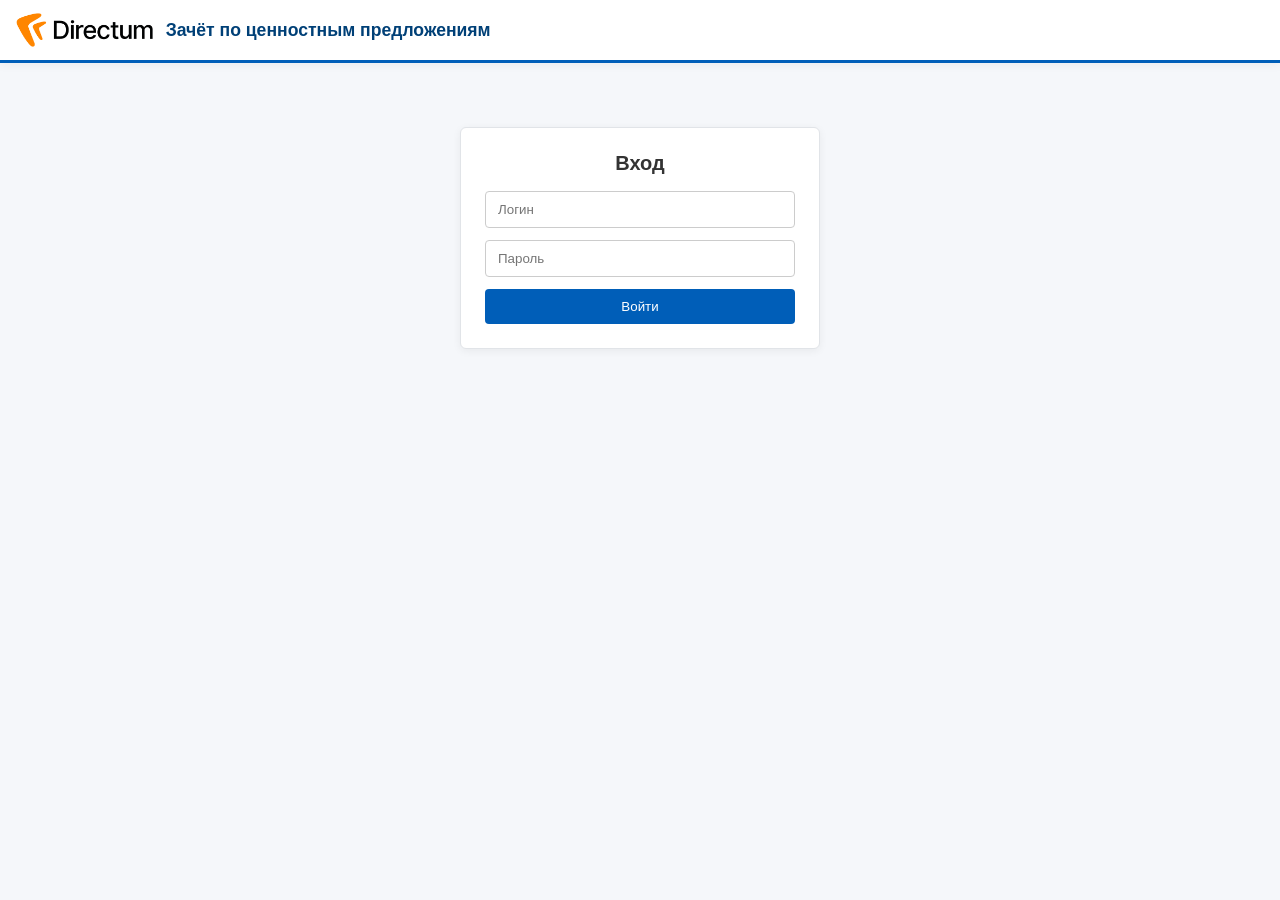
==== commit c37feff4: "Add login/password auth to the test page Single shared login/password (USER_LOGIN/USER_PASSWORD in ." ====
--- a/static/index.html
+++ b/static/index.html
@@ -9,6 +9,12 @@
         @keyframes spin { to { transform: rotate(360deg); } }
         .spinner { display: inline-block; border-radius: 50%; border: 4px solid rgba(0,94,184,0.2); border-top-color: #005eb8; animation: spin 0.75s linear infinite; }
         .spinner-lg { width: 2.5rem; height: 2.5rem; }
+
+        body.user-logged-in #loginScreen { display: none !important; }
+        body:not(.user-logged-in) #appContent { display: none !important; }
+        #loginScreen { max-width: 360px; margin: 64px auto; padding: 24px; }
+        #loginScreen input { width: 100%; box-sizing: border-box; padding: 10px 12px; margin-bottom: 12px; border: 1px solid #ccc; border-radius: 4px; }
+        #loginScreen .login-error { color: #dc3545; font-size: 0.9rem; margin: 8px 0 0; }
     </style>
 </head>
 <body>
@@ -17,7 +23,22 @@
         <span class="title">Зачёт по ценностным предложениям</span>
     </header>
 
-    <main class="page-container">
+    <div id="loginScreen" class="card-directum">
+        <h2 style="margin: 0 0 16px; font-size: 1.25rem; text-align: center;">Вход</h2>
+        <input type="text" id="userLogin" placeholder="Логин" autocomplete="username">
+        <input type="password" id="userPassword" placeholder="Пароль" autocomplete="current-password">
+        <button type="button" id="btnUserLogin" class="btn-directum" style="width: 100%; padding: 10px 20px; border-radius: 4px; cursor: pointer;">Войти</button>
+        <p id="userLoginError" class="login-error" style="display: none;"></p>
+    </div>
+
+    <main id="appContent" class="page-container">
+        <div id="recoverBanner" class="card-directum" style="padding: 16px 24px; margin-bottom: 16px; display: none; border-left: 4px solid #005eb8;">
+            <p style="margin: 0 0 8px; font-weight: 600;">Незавершённая попытка</p>
+            <p style="margin: 0 0 12px; font-size: 0.9rem; color: #444;">Найдена несохранённая запись: <strong id="recoverThemeName"></strong> (<span id="recoverFullName"></span>). Хотите продолжить отправку?</p>
+            <button type="button" id="btnRecover" class="btn-directum" style="padding: 8px 16px; border-radius: 4px; cursor: pointer; margin-right: 8px;">Продолжить</button>
+            <button type="button" id="btnRecoverDismiss" style="padding: 8px 16px; background: #6c757d; color: white; border: none; border-radius: 4px; cursor: pointer;">Отклонить</button>
+        </div>
+
         <div id="step1" class="card-directum" style="padding: 24px; margin-bottom: 16px;">
             <h2 style="margin: 0 0 16px; font-size: 1.25rem;">Шаг 1. Ваше ФИО</h2>
             <input type="text" id="fullName" placeholder="Иванов Иван Иванович" maxlength="500">
